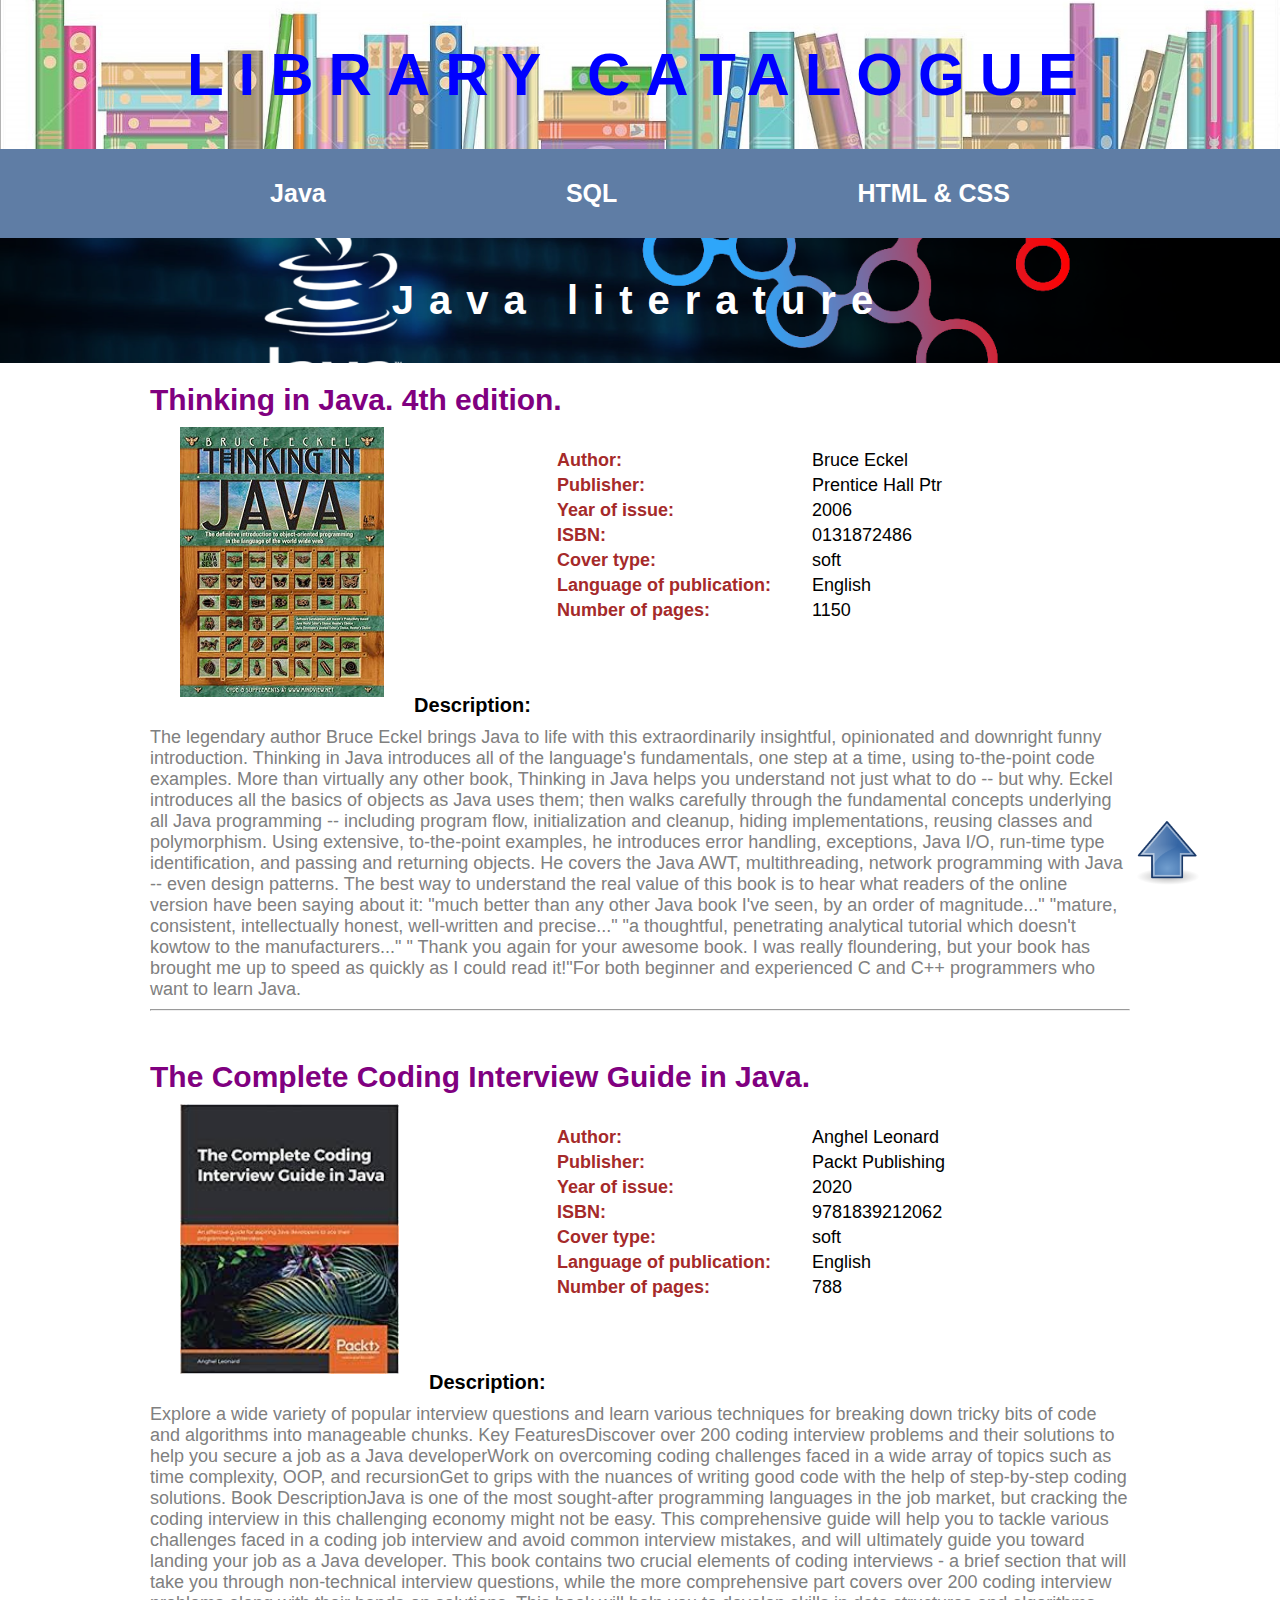
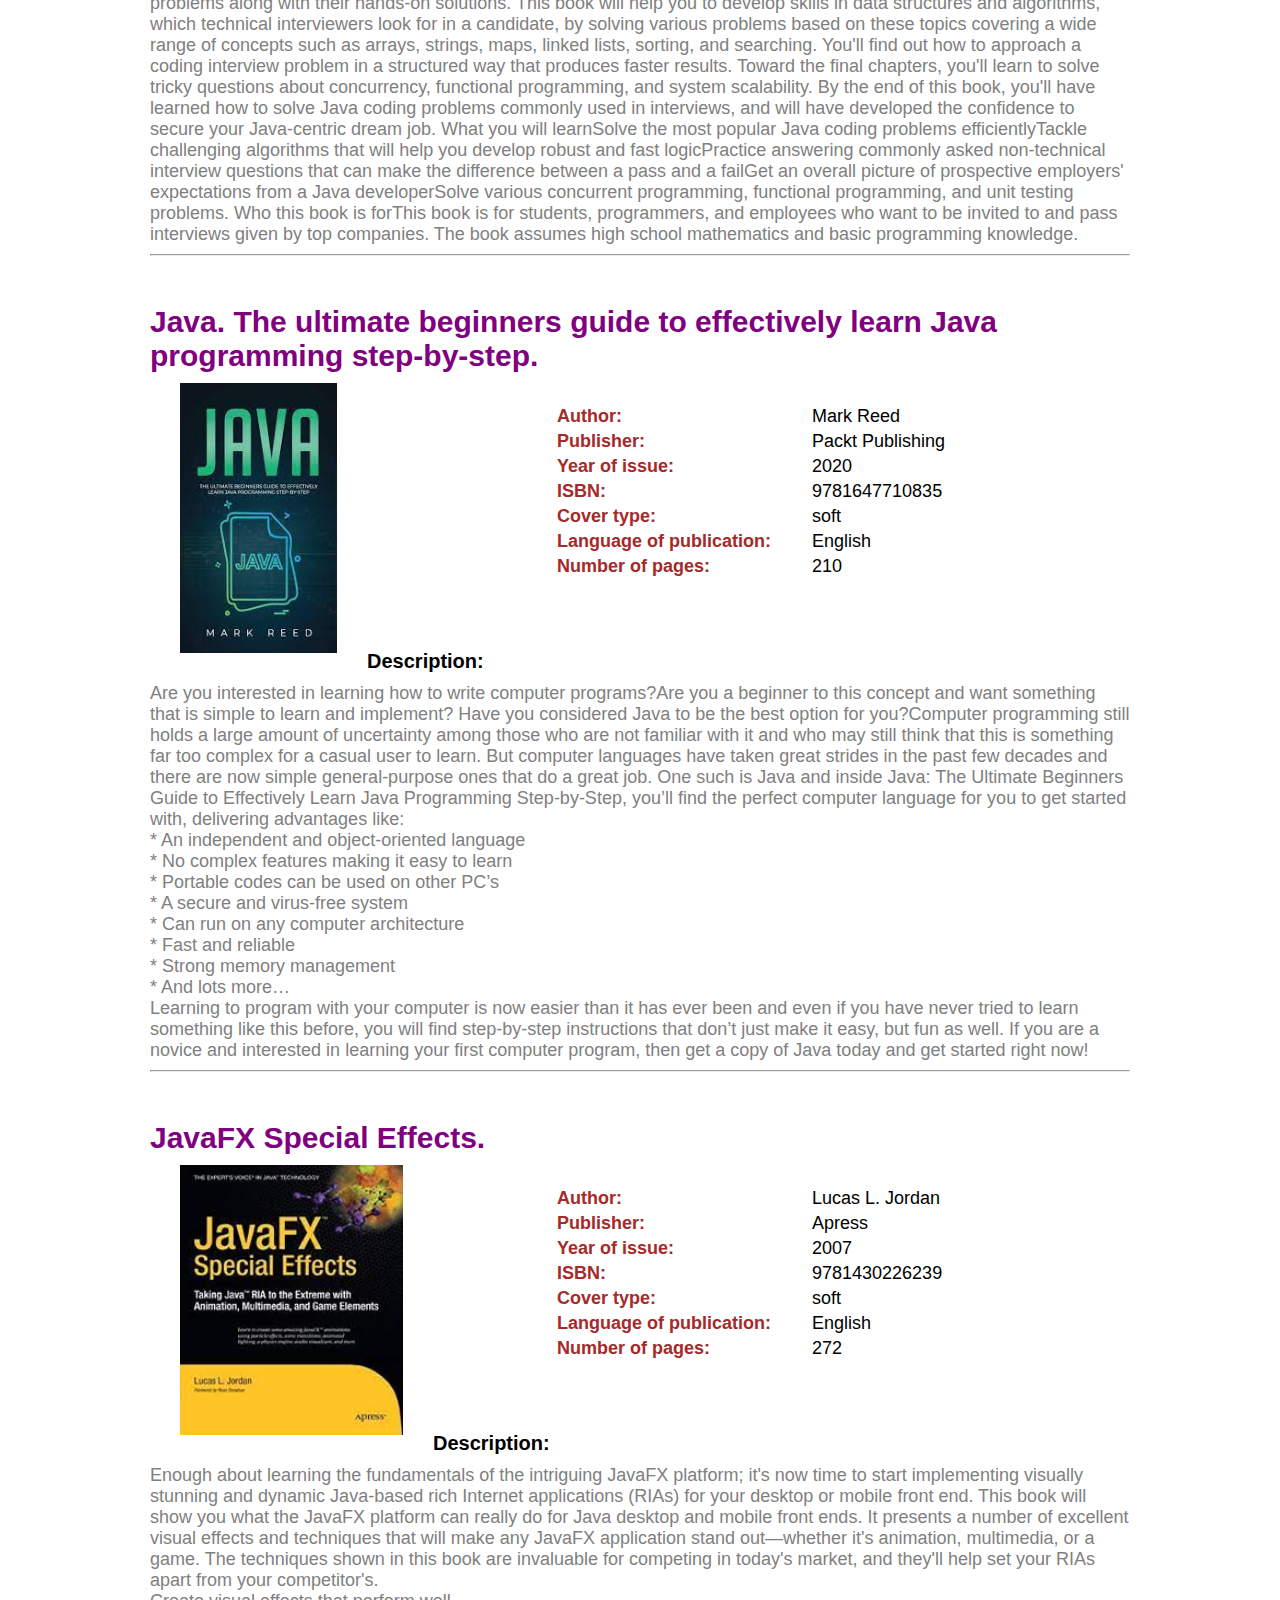
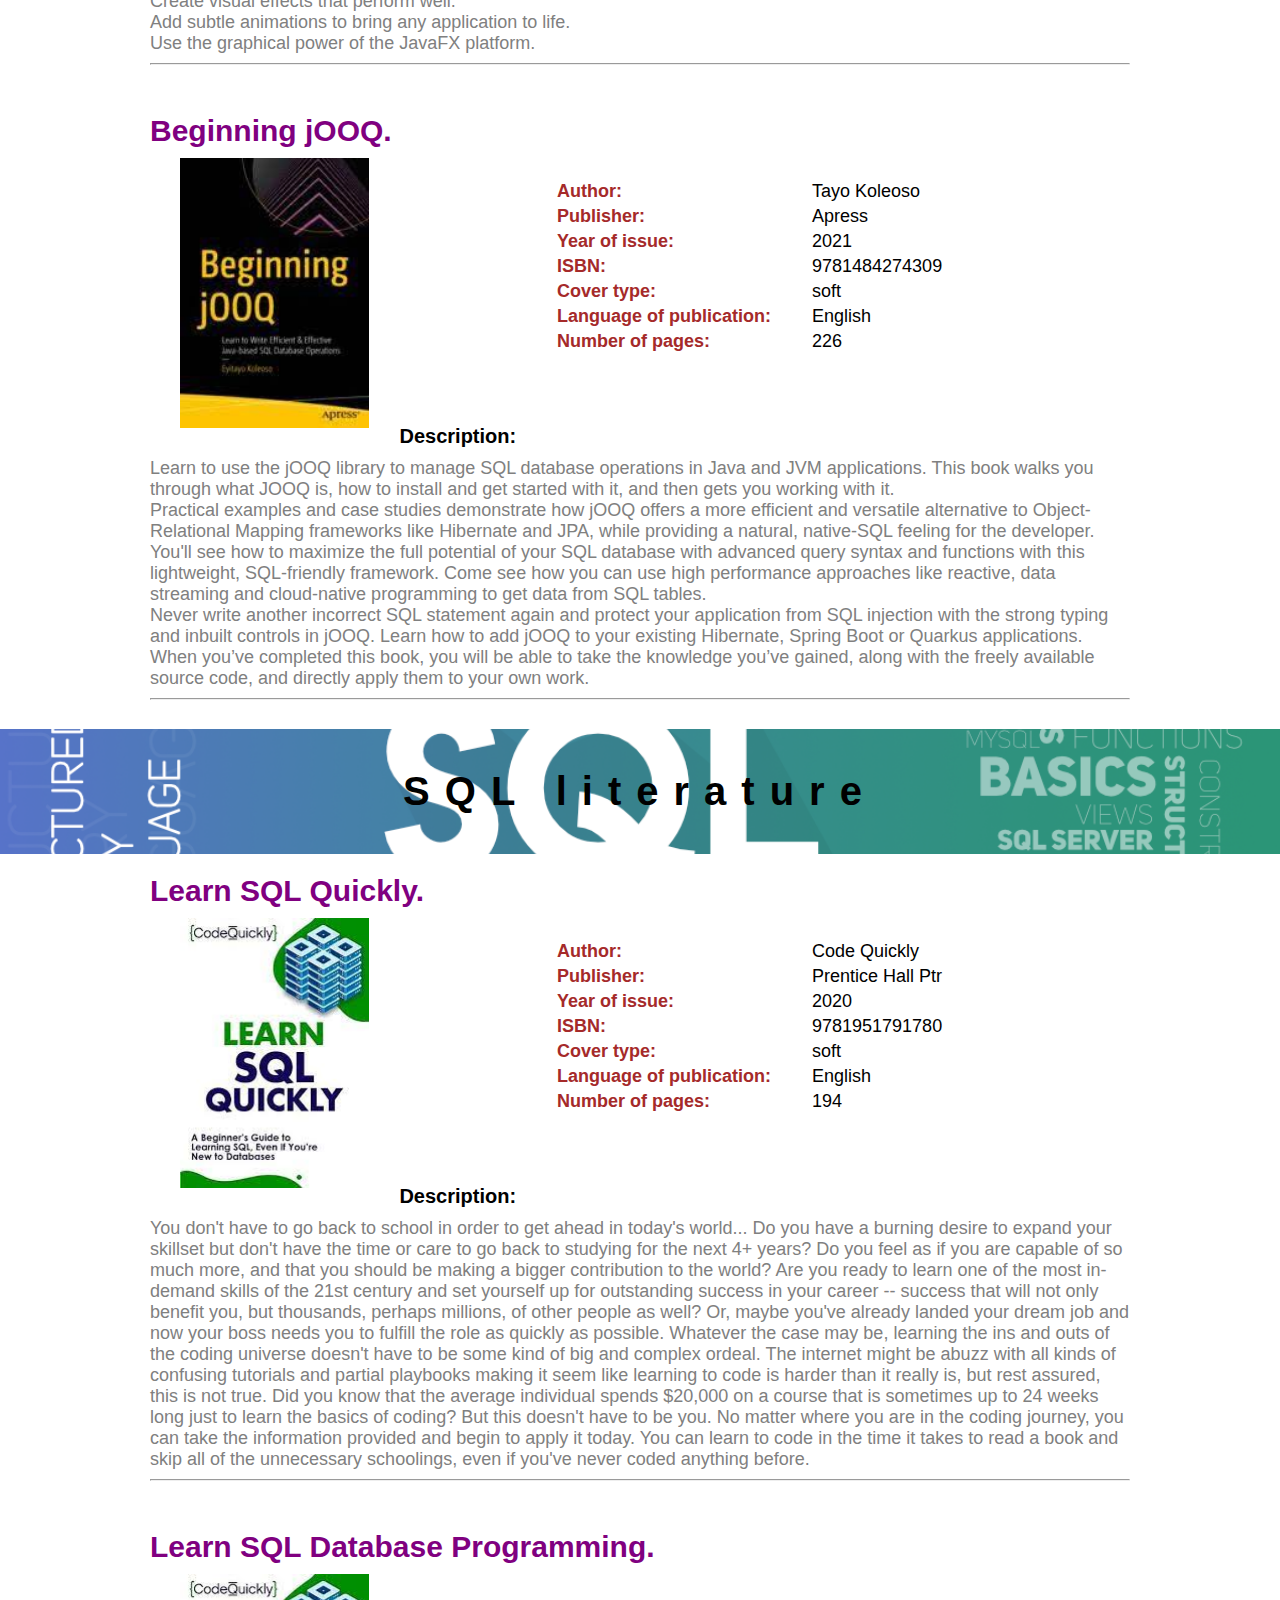
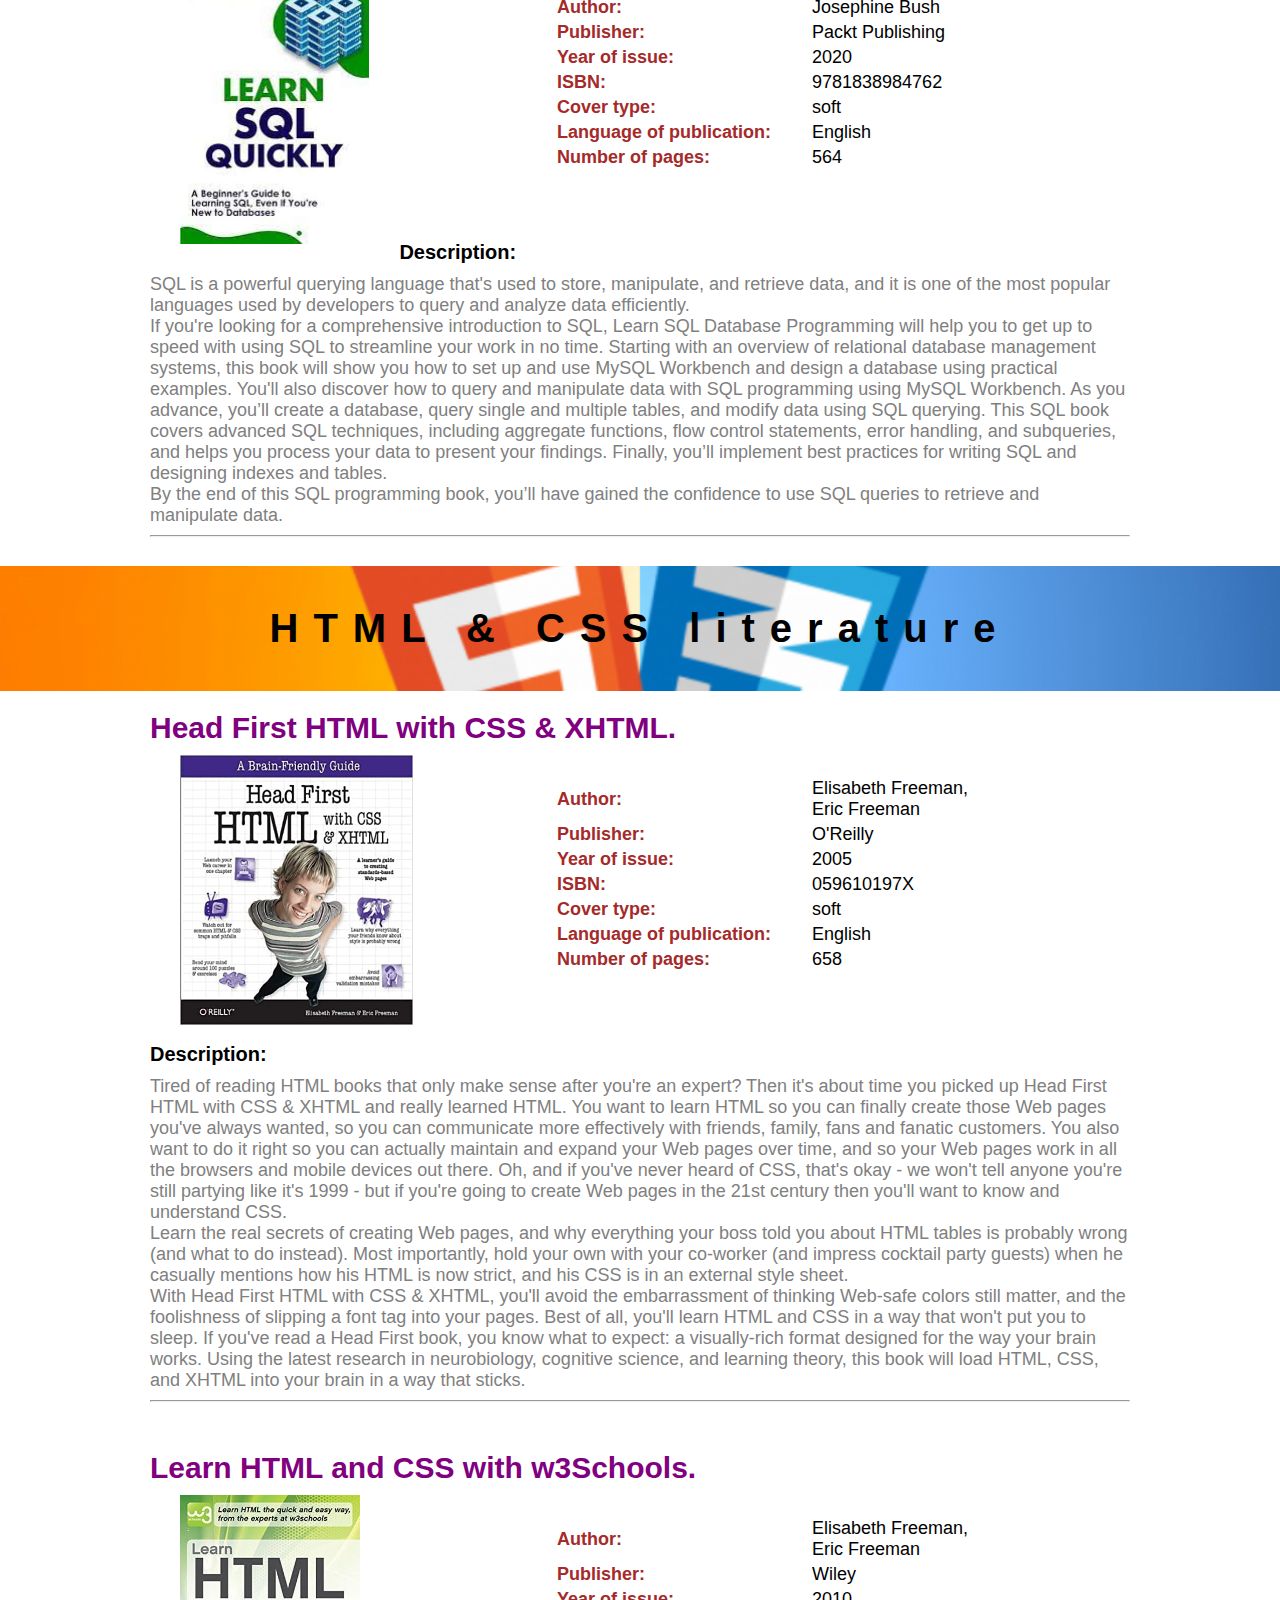
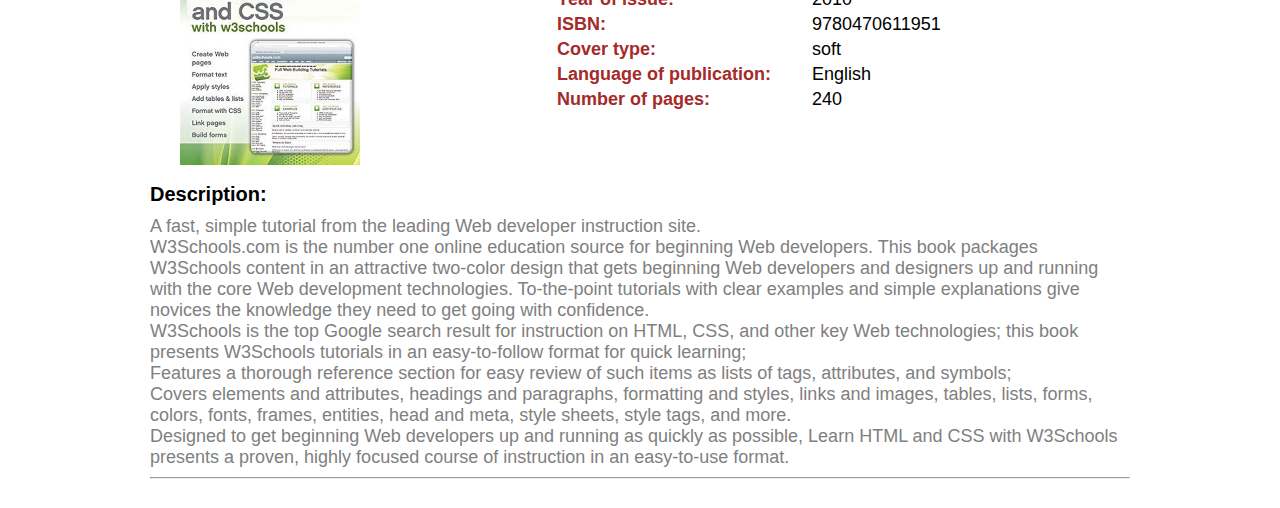
==== WebBasicsHTMLandCSS/Catalogue/index.html @ ce8a3072 "Add files via upload" ====
<!DOCTYPE html>
<html>
<head>
    <meta charset="UTF-8">
    <meta http-equiv="X-UA-Compatible" content="IE=edge">
    <meta name="viewport" content="width=device-width, initial-scale=1.0">
    <title>Library catalogue</title>
    <link rel="icon" href="./icon/icon.png">
    <link rel="stylesheet" href="./css/style.css">
	<link rel="stylesheet" href="./css/table.css">
</head>
<body class="gray-text new-font">
	<div class="banner header" id="navigation">
		<h1 class="header-text">LIBRARY CATALOGUE</h1>	
	</div>
	
	<div class="color-fon">
		<div class="block" >
			<ul class="nav">
				<li><a href="#java">Java</a></li>
				<li><a href="#sql">SQL</a></li>
				<li><a href="#html-css">HTML & CSS</a></li>
			</ul>
		</div>
	</div>
	
	<div class="banner java" id="java">
		<h1 class="banner-text" style="color: white;">Java literature</h1>	
	</div>
	
	<div>
		<div>	
			<div class="block">
				<h2>Thinking in Java. 4th edition.</h2>
				<p>
					<img class="img-position" src="./img/bruce-eckel_thinking-in-java.jpg" alt="Thiking in Java" 
					 align="left" vspace="10" hspace="30">
					<table class="book-type-table">
						<tr>
							<th>Author:</th>
							<td>Bruce Eckel</td>
						</tr>
						<tr>
							<th>Publisher:</th>
							<td>Prentice Hall Ptr</td>
						</tr>
						<tr>
							<th>Year of issue:</th>
							<td>2006</td>
						</tr>
						<tr>
							<th>ISBN:</th>
							<td>0131872486</td>
						</tr>
						<tr>
							<th>Cover type:</th>
							<td>soft</td>
						</tr>
						<tr>
							<th>Language of publication:</th>
							<td>English</td>
						</tr>
						<tr>
							<th>Number of pages:</th>
							<td>1150</td>
						</tr>
					</table>
				</p>
				<h3>Description:</h3>
				<p class="grey-text">
				The legendary author Bruce Eckel brings Java to life with this extraordinarily insightful, 
				opinionated and downright funny introduction. Thinking in Java introduces all of the 
				language's fundamentals, one step at a time, using to-the-point code examples. More than 
				virtually any other book, Thinking in Java helps you understand not just what to do -- but 
				why. Eckel introduces all the basics of objects as Java uses them; then walks carefully 
				through the fundamental concepts underlying all Java programming -- including program flow, 
				initialization and cleanup, hiding implementations, reusing classes and polymorphism. Using 
				extensive, to-the-point examples, he introduces error handling, exceptions, Java I/O, 
				run-time type identification, and passing and returning objects. He covers the Java AWT, 
				multithreading, network programming with Java -- even design patterns. The best way to 
				understand the real value of this book is to hear what readers of the online version have 
				been saying about it: "much better than any other Java book I've seen, by an order of 
				magnitude..." "mature, consistent, intellectually honest, well-written and precise..." "a 
				thoughtful, penetrating analytical tutorial which doesn't kowtow to the manufacturers..." "
				Thank you again for your awesome book. I was really floundering, but your book has brought 
				me up to speed as quickly as I could read it!"For both beginner and experienced C and C++ 
				programmers who want to learn Java.
				</p>
				<hr>
			</div>		
		</div>
		<div>	
			<div class="block">
				<h2>The Complete Coding Interview Guide in Java.</h2>
				<p>
					<img class="img-position" src="./img/anghel-leonard_the-complete-coding-interview-guide-in-java.jpg" 
					alt="The Complete Coding Interview Guide in Java" align="left" vspace="10" hspace="30">
					<table class="book-type-table">
						<tr>
							<th>Author:</th>
							<td>Anghel Leonard</td>
						</tr>
						<tr>
							<th>Publisher:</th>
							<td>Packt Publishing</td>
						</tr>
						<tr>
							<th>Year of issue:</th>
							<td>2020</td>
						</tr>
						<tr>
							<th>ISBN:</th>
							<td>9781839212062</td>
						</tr>
						<tr>
							<th>Cover type:</th>
							<td>soft</td>
						</tr>
						<tr>
							<th>Language of publication:</th>
							<td>English</td>
						</tr>
						<tr>
							<th>Number of pages:</th>
							<td>788</td>
						</tr>
					</table>
				</p>
				<h3>Description:</h3>
				<p class="grey-text">
				Explore a wide variety of popular interview questions and learn various techniques 
				for breaking down tricky bits of code and algorithms into manageable chunks. Key 
				FeaturesDiscover over 200 coding interview problems and their solutions to help 
				you secure a job as a Java developerWork on overcoming coding challenges faced 
				in a wide array of topics such as time complexity, OOP, and recursionGet to grips 
				with the nuances of writing good code with the help of step-by-step coding solutions.
				Book DescriptionJava is one of the most sought-after programming languages in the 
				job market, but cracking the coding interview in this challenging economy might not 
				be easy. This comprehensive guide will help you to tackle various challenges faced 
				in a coding job interview and avoid common interview mistakes, and will ultimately 
				guide you toward landing your job as a Java developer. This book contains two crucial 
				elements of coding interviews - a brief section that will take you through non-technical 
				interview questions, while the more comprehensive part covers over 200 coding interview 
				problems along with their hands-on solutions. This book will help you to develop skills 
				in data structures and algorithms, which technical interviewers look for in a candidate, 
				by solving various problems based on these topics covering a wide range of concepts 
				such as arrays, strings, maps, linked lists, sorting, and searching. You'll find out 
				how to approach a coding interview problem in a structured way that produces faster 
				results. Toward the final chapters, you'll learn to solve tricky questions about 
				concurrency, functional programming, and system scalability. By the end of this book, 
				you'll have learned how to solve Java coding problems commonly used in interviews, 
				and will have developed the confidence to secure your Java-centric dream job.
				What you will learnSolve the most popular Java coding problems efficientlyTackle challenging 
				algorithms that will help you develop robust and fast logicPractice answering commonly asked 
				non-technical interview questions that can make the difference between a pass and a failGet an 
				overall picture of prospective employers' expectations from a Java developerSolve various concurrent 
				programming, functional programming, and unit testing problems. Who this book is for﻿This book
				is for students, programmers, and employees who want to be invited to and pass interviews given 
				by top companies. The book assumes high school mathematics and basic programming knowledge.
				</p>
				<hr>
			</div>		
		</div>
		<div>	
			<div class="block">
				<h2>Java. The ultimate beginners guide to effectively learn Java programming step-by-step.</h2>
				<p>
					<img class="img-position" src="./img/mark-reed_Java.jpg"
					alt="Java. Mark Reed" align="left" vspace="10" hspace="30">
					<table class="book-type-table">
						<tr>
							<th>Author:</th>
							<td>Mark Reed</td>
						</tr>
						<tr>
							<th>Publisher:</th>
							<td>Packt Publishing</td>
						</tr>
						<tr>
							<th>Year of issue:</th>
							<td>2020</td>
						</tr>
						<tr>
							<th>ISBN:</th>
							<td>9781647710835</td>
						</tr>
						<tr>
							<th>Cover type:</th>
							<td>soft</td>
						</tr>
						<tr>
							<th>Language of publication:</th>
							<td>English</td>
						</tr>
						<tr>
							<th>Number of pages:</th>
							<td>210</td>
						</tr>
					</table>
				</p>
				<h3>Description:</h3>
				<p class="grey-text">
				Are you interested in learning how to write computer programs?Are you a beginner 
				to this concept and want something that is simple to learn and implement? Have 
				you considered Java to be the best option for you?Computer programming still 
				holds a large amount of uncertainty among those who are not familiar with it 
				and who may still think that this is something far too complex for a casual 
				user to learn. But computer languages have taken great strides in the past few 
				decades and there are now simple general-purpose ones that do a great job. One 
				such is Java and inside Java: The Ultimate Beginners Guide to Effectively Learn 
				Java Programming Step-by-Step, you’ll find the perfect computer language for 
				you to get started with, delivering advantages like:<br>
				* An independent and object-oriented language<br>
				* No complex features making it easy to learn<br>
				* Portable codes can be used on other PC’s<br>
				* A secure and virus-free system<br>
				* Can run on any computer architecture<br>
				* Fast and reliable<br>
				* Strong memory management<br>
				* And lots more…<br>
				Learning to program with your computer is now easier than it has ever been 
				and even if you have never tried to learn something like this before, you 
				will find step-by-step instructions that don’t just make it easy, but fun as well.
				If you are a novice and interested in learning your first computer program, 
				then get a copy of Java today and get started right now!
				</p>
				<hr>
			</div>		
		</div>
		<div>	
			<div class="block">
				<h2>JavaFX Special Effects.</h2>
				<p>
					<img class="img-position" src="./img/lucas-jordan_javaFX-special-effects.jpg"
					alt="JavaFX Special Effects." align="left" vspace="10" hspace="30">
					<table class="book-type-table">
						<tr>
							<th>Author:</th>
							<td>Lucas L. Jordan</td>
						</tr>
						<tr>
							<th>Publisher:</th>
							<td>Apress</td>
						</tr>
						<tr>
							<th>Year of issue:</th>
							<td>2007</td>
						</tr>
						<tr>
							<th>ISBN:</th>
							<td>9781430226239</td>
						</tr>
						<tr>
							<th>Cover type:</th>
							<td>soft</td>
						</tr>
						<tr>
							<th>Language of publication:</th>
							<td>English</td>
						</tr>
						<tr>
							<th>Number of pages:</th>
							<td>272</td>
						</tr>
					</table>
				</p>
				<h3>Description:</h3>
				<p class="grey-text">
				Enough about learning the fundamentals of the intriguing JavaFX platform; it's now 
				time to start implementing visually stunning and dynamic Java-based rich Internet 
				applications (RIAs) for your desktop or mobile front end. This book will show you 
				what the JavaFX platform can really do for Java desktop and mobile front ends. It 
				presents a number of excellent visual effects and techniques that will make any 
				JavaFX application stand out—whether it's animation, multimedia, or a game. The 
				techniques shown in this book are invaluable for competing in today's market, and 
				they'll help set your RIAs apart from your competitor's.<br>
				Create visual effects that perform well.<br>
				Add subtle animations to bring any application to life.<br>
				Use the graphical power of the JavaFX platform.
				</p>
				<hr>
			</div>		
		</div>
		<div>	
			<div class="block">
				<h2>Beginning jOOQ.</h2>
				<p>
					<img class="img-position" src="./img/tayo-koleoso_beginning-jOOQ.jpg"
					alt="Beginning jOOQ." align="left" vspace="10" hspace="30">
					<table class="book-type-table">
						<tr>
							<th>Author:</th>
							<td>Tayo Koleoso</td>
						</tr>
						<tr>
							<th>Publisher:</th>
							<td>Apress</td>
						</tr>
						<tr>
							<th>Year of issue:</th>
							<td>2021</td>
						</tr>
						<tr>
							<th>ISBN:</th>
							<td>9781484274309</td>
						</tr>
						<tr>
							<th>Cover type:</th>
							<td>soft</td>
						</tr>
						<tr>
							<th>Language of publication:</th>
							<td>English</td>
						</tr>
						<tr>
							<th>Number of pages:</th>
							<td>226</td>
						</tr>
					</table>
				</p>
				<h3>Description:</h3>
				<p class="grey-text">
				Learn to use the jOOQ library to manage SQL database operations in Java and JVM applications. 
				This book walks you through what JOOQ is, how to install and get started with it, and then 
				gets you working with it.<br>
				Practical examples and case studies demonstrate how jOOQ offers a more efficient and versatile 
				alternative to Object-Relational Mapping frameworks like Hibernate and JPA, while providing a
				natural, native-SQL feeling for the developer. You'll see how to maximize the full potential 
				of your SQL database with advanced query syntax and functions with this lightweight, 
				SQL-friendly framework. Come see how you can use high performance approaches like reactive, 
				data streaming and cloud-native programming to get data from SQL tables.<br>
				Never write another incorrect SQL statement again and protect your application from SQL 
				injection with the strong typing and inbuilt controls in jOOQ. Learn how to add jOOQ to your 
				existing Hibernate, Spring Boot or Quarkus applications.<br>
				When you’ve completed this book, you will be able to take the knowledge you’ve gained, along 
				with the freely available source code, and directly apply them to your own work.
				</p>
				<hr>
			</div>		
		</div>
	</div>
	
	<div class="banner sql" id="sql">
		<h1 class="banner-text" style="color: black;">SQL literature</h1>	
	</div>

	<div>
		<div>	
			<div class="block">
				<h2>Learn SQL Quickly.</h2>
					<p>
					<img class="img-position" src="./img/learn-sql-quickly.jpg" alt="Learn SQL Quickly" 
					 align="left" vspace="10" hspace="30">
					<table class="book-type-table">
						<tr>
							<th>Author:</th>
							<td>Code Quickly</td>
						</tr>
						<tr>
							<th>Publisher:</th>
							<td>Prentice Hall Ptr</td>
						</tr>
						<tr>
							<th>Year of issue:</th>
							<td>2020</td>
						</tr>
						<tr>
							<th>ISBN:</th>
							<td>9781951791780</td>
						</tr>
						<tr>
							<th>Cover type:</th>
							<td>soft</td>
						</tr>
						<tr>
							<th>Language of publication:</th>
							<td>English</td>
						</tr>
						<tr>
							<th>Number of pages:</th>
							<td>194</td>
						</tr>
					</table>
					</p>
				<h3>Description:</h3>
				<p class="grey-text">
				You don't have to go back to school in order to get ahead in today's world... 
				Do you have a burning desire to expand your skillset but don't have the time 
				or care to go back to studying for the next 4+ years? Do you feel as if you 
				are capable of so much more, and that you should be making a bigger contribution 
				to the world? Are you ready to learn one of the most in-demand skills of the 21st 
				century and set yourself up for outstanding success in your career -- success 
				that will not only benefit you, but thousands, perhaps millions, of other people 
				as well? Or, maybe you've already landed your dream job and now your boss needs 
				you to fulfill the role as quickly as possible. Whatever the case may be, learning 
				the ins and outs of the coding universe doesn't have to be some kind of big and 
				complex ordeal. The internet might be abuzz with all kinds of confusing tutorials 
				and partial playbooks making it seem like learning to code is harder than it really 
				is, but rest assured, this is not true. Did you know that the average individual 
				spends $20,000 on a course that is sometimes up to 24 weeks long just to learn the 
				basics of coding? But this doesn't have to be you. No matter where you are in the 
				coding journey, you can take the information provided and begin to apply it today. 
				You can learn to code in the time it takes to read a book and skip all of the 
				unnecessary schoolings, even if you've never coded anything before.
				</p>
				<hr>
			</div>		
		</div>
		
		<div>	
			<div class="block">
				<h2>Learn SQL Database Programming.</h2>
					<p>
					<img class="img-position" src="./img/learn-sql-quickly.jpg" alt="Learn SQL Quickly" 
					 align="left" vspace="10" hspace="30">
					<table class="book-type-table">
						<tr>
							<th>Author:</th>
							<td>Josephine Bush</td>
						</tr>
						<tr>
							<th>Publisher:</th>
							<td>Packt Publishing</td>
						</tr>
						<tr>
							<th>Year of issue:</th>
							<td>2020</td>
						</tr>
						<tr>
							<th>ISBN:</th>
							<td>9781838984762</td>
						</tr>
						<tr>
							<th>Cover type:</th>
							<td>soft</td>
						</tr>
						<tr>
							<th>Language of publication:</th>
							<td>English</td>
						</tr>
						<tr>
							<th>Number of pages:</th>
							<td>564</td>
						</tr>
					</table>
					</p>
				<h3>Description:</h3>
				<p class="grey-text">
				SQL is a powerful querying language that's used to store, manipulate, 
				and retrieve data, and it is one of the most popular languages used 
				by developers to query and analyze data efficiently.<br>
				If you're looking for a comprehensive introduction to SQL, Learn SQL 
				Database Programming will help you to get up to speed with using SQL 
				to streamline your work in no time. Starting with an overview of 
				relational database management systems, this book will show you how 
				to set up and use MySQL Workbench and design a database using practical 
				examples. You'll also discover how to query and manipulate data with SQL 
				programming using MySQL Workbench. As you advance, you’ll create a database, 
				query single and multiple tables, and modify data using SQL querying. 
				This SQL book covers advanced SQL techniques, including aggregate functions, 
				flow control statements, error handling, and subqueries, and helps you 
				process your data to present your findings. Finally, you’ll implement best 
				practices for writing SQL and designing indexes and tables.<br>
				By the end of this SQL programming book, you’ll have gained the confidence 
				to use SQL queries to retrieve and manipulate data.
				</p>
				<hr>
			</div>		
		</div>
	</div>	
	
	<div class="banner html-css" id="html-css">
		<h1 class="banner-text" style="color: black;">HTML & CSS literature</h1>	
	</div>
	
	<div>
		<div>	
			<div class="block">
				<h2>Head First HTML with CSS & XHTML.</h2>
					<p>
					<img class="img-position" src="./img/head-first-html-with-css.jpg" alt="Head First HTML with CSS & XHTML" 
					 align="left" vspace="10" hspace="30">
					<table class="book-type-table">
						<tr>
							<th>Author:</th>
							<td>Elisabeth Freeman,<br> Eric Freeman</td>
						</tr>
						<tr>
							<th>Publisher:</th>
							<td>O'Reilly</td>
						</tr>
						<tr>
							<th>Year of issue:</th>
							<td>2005</td>
						</tr>
						<tr>
							<th>ISBN:</th>
							<td>059610197X</td>
						</tr>
						<tr>
							<th>Cover type:</th>
							<td>soft</td>
						</tr>
						<tr>
							<th>Language of publication:</th>
							<td>English</td>
						</tr>
						<tr>
							<th>Number of pages:</th>
							<td>658</td>
						</tr>
					</table>
					</p>
				<h3>Description:</h3>
				<p class="grey-text">
				Tired of reading HTML books that only make sense after you're an expert? 
				Then it's about time you picked up Head First HTML with CSS & XHTML and 
				really learned HTML. You want to learn HTML so you can finally create 
				those Web pages you've always wanted, so you can communicate more effectively 
				with friends, family, fans and fanatic customers. You also want to do it 
				right so you can actually maintain and expand your Web pages over time, and 
				so your Web pages work in all the browsers and mobile devices out there. Oh, 
				and if you've never heard of CSS, that's okay - we won't tell anyone you're 
				still partying like it's 1999 - but if you're going to create Web pages in 
				the 21st century then you'll want to know and understand CSS.<br>
				Learn the real secrets of creating Web pages, and why everything your boss 
				told you about HTML tables is probably wrong (and what to do instead). Most 
				importantly, hold your own with your co-worker (and impress cocktail party 
				guests) when he casually mentions how his HTML is now strict, and his CSS 
				is in an external style sheet.<br>
				With Head First HTML with CSS & XHTML, you'll avoid the embarrassment of 
				thinking Web-safe colors still matter, and the foolishness of slipping a 
				font tag into your pages. Best of all, you'll learn HTML and CSS in a way 
				that won't put you to sleep. If you've read a Head First book, you know 
				what to expect: a visually-rich format designed for the way your brain 
				works. Using the latest research in neurobiology, cognitive science, and 
				learning theory, this book will load HTML, CSS, and XHTML into your brain 
				in a way that sticks.
				</p>
				<hr>
			</div>		
		</div>
		
		<div>	
			<div class="block">
				<h2>Learn HTML and CSS with w3Schools.</h2>
					<p>
					<img class="img-position" src="./img/learn-html-and-css.jpg" alt="Learn HTML and CSS with w3Schools" 
					 align="left" vspace="10" hspace="30">
					<table class="book-type-table">
						<tr>
							<th>Author:</th>
							<td>Elisabeth Freeman,<br> Eric Freeman</td>
						</tr>
						<tr>
							<th>Publisher:</th>
							<td>Wiley</td>
						</tr>
						<tr>
							<th>Year of issue:</th>
							<td>2010</td>
						</tr>
						<tr>
							<th>ISBN:</th>
							<td>9780470611951</td>
						</tr>
						<tr>
							<th>Cover type:</th>
							<td>soft</td>
						</tr>
						<tr>
							<th>Language of publication:</th>
							<td>English</td>
						</tr>
						<tr>
							<th>Number of pages:</th>
							<td>240</td>
						</tr>
					</table>
					</p>
				<h3>Description:</h3>
				<p class="grey-text">
				A fast, simple tutorial from the leading Web developer instruction site.<br>
				W3Schools.com is the number one online education source for beginning 
				Web developers. This book packages W3Schools content in an attractive 
				two-color design that gets beginning Web developers and designers up 
				and running with the core Web development technologies. To-the-point 
				tutorials with clear examples and simple explanations give novices the 
				knowledge they need to get going with confidence.<br>
				W3Schools is the top Google search result for instruction on HTML, CSS, 
				and other key Web technologies; this book presents W3Schools tutorials 
				in an easy-to-follow format for quick learning;<br>
				Features a thorough reference section for easy review of such items as 
				lists of tags, attributes, and symbols;<br>
				Covers elements and attributes, headings and paragraphs, formatting and 
				styles, links and images, tables, lists, forms, colors, fonts, frames, 
				entities, head and meta, style sheets, style tags, and more.<br>
				Designed to get beginning Web developers up and running as quickly as 
				possible, Learn HTML and CSS with W3Schools presents a proven, highly 
				focused course of instruction in an easy-to-use format.
				</p>
				<hr>
			</div>		
		</div>
	</div>		
	    
	<a id="gotop" href="#navigation"><img src="./icon/arrow-up.png" alt="up" style="width: 64px;"></a>
</body>
</html>
---- WebBasicsHTMLandCSS/Catalogue/css/style.css ----
html, body, p {
    margin: 0;
    padding: 0;
}

html {
    scroll-behavior: smooth;
}

h1 {
    color: red;
	font-size: 60px;
    margin-top: 0px;
    margin-bottom: 0px;
}

h2 {
    color: purple;
    font-size: 30px;
	margin-top: 0px;
    margin-bottom: 0px;
}

h3 {
	margin-top: 70px;
	margin-bottom: 10px;
	font-size: 20px;
}

.new-font {
    font-family: 'Segoe UI', Tahoma, Geneva, Verdana, sans-serif;
    font-size: 18px;
}

.bold-text {
    font-weight: bold;
}

.grey-text {
	color: grey;
}

.banner-text{
	text-align: center;
	letter-spacing: 15px;
	font-size: 40px;
}

.header-text {
    color: blue;
	text-align: center;
	letter-spacing: 15px;
}

.banner {
	background-position: center;
    background-size: cover;
	padding-top: 40px;
    padding-bottom: 40px;
}

.banner.header {
    background-image: url("../img/library-banner.jpg");
}

.banner.java {
    background-image: url("../img/java-banner.png");
}

.banner.sql {
    background-image: url("../img/sql-banner.png");
}

.banner.html-css {
    background-image: url("../img/html-css-banner.png");
}

.color-fon {
    background: rgb(95, 125, 165);
}

.fon {
	background: url (../icon/icon.png);
}

.nav {
    list-style: none;
    padding: 0;
    margin: 0;
    display: flex;
    justify-content: space-around;
    align-items: center;
    font-size: 25px;
	font-weight: bold;
}

.nav li {
    display: inline-block;
    margin: 5px;
    padding: 5px;
    cursor: pointer;
}

.nav li a {
    text-decoration: none;
    color: white;
}

.block {
    width: 980px;
    margin: auto;
    padding-top: 20px;
    padding-bottom: 20px;
}

.img-position {
    display: flex;

	height: 270px;
}

#gotop {
   text-decoration: none;
   display: inline-block;
   border-radius: 10px;
   font-size: 18px;
   font-weight: bold;
   text-align: center;
   position: fixed;
   bottom: 10px;
   right: 80px;
}
---- WebBasicsHTMLandCSS/Catalogue/css/table.css ----
td {
    padding-left: 10px;
}

th {
    padding-left: 5px;
    width: 50%;
    height: 20px;
    font-weight: bold;
	color: brown;
    text-align: left;
}

.book-type-table {
	width: 50%;
    table-layout: fixed;
	margin-left: 400px;
	margin-top: 30px;
}
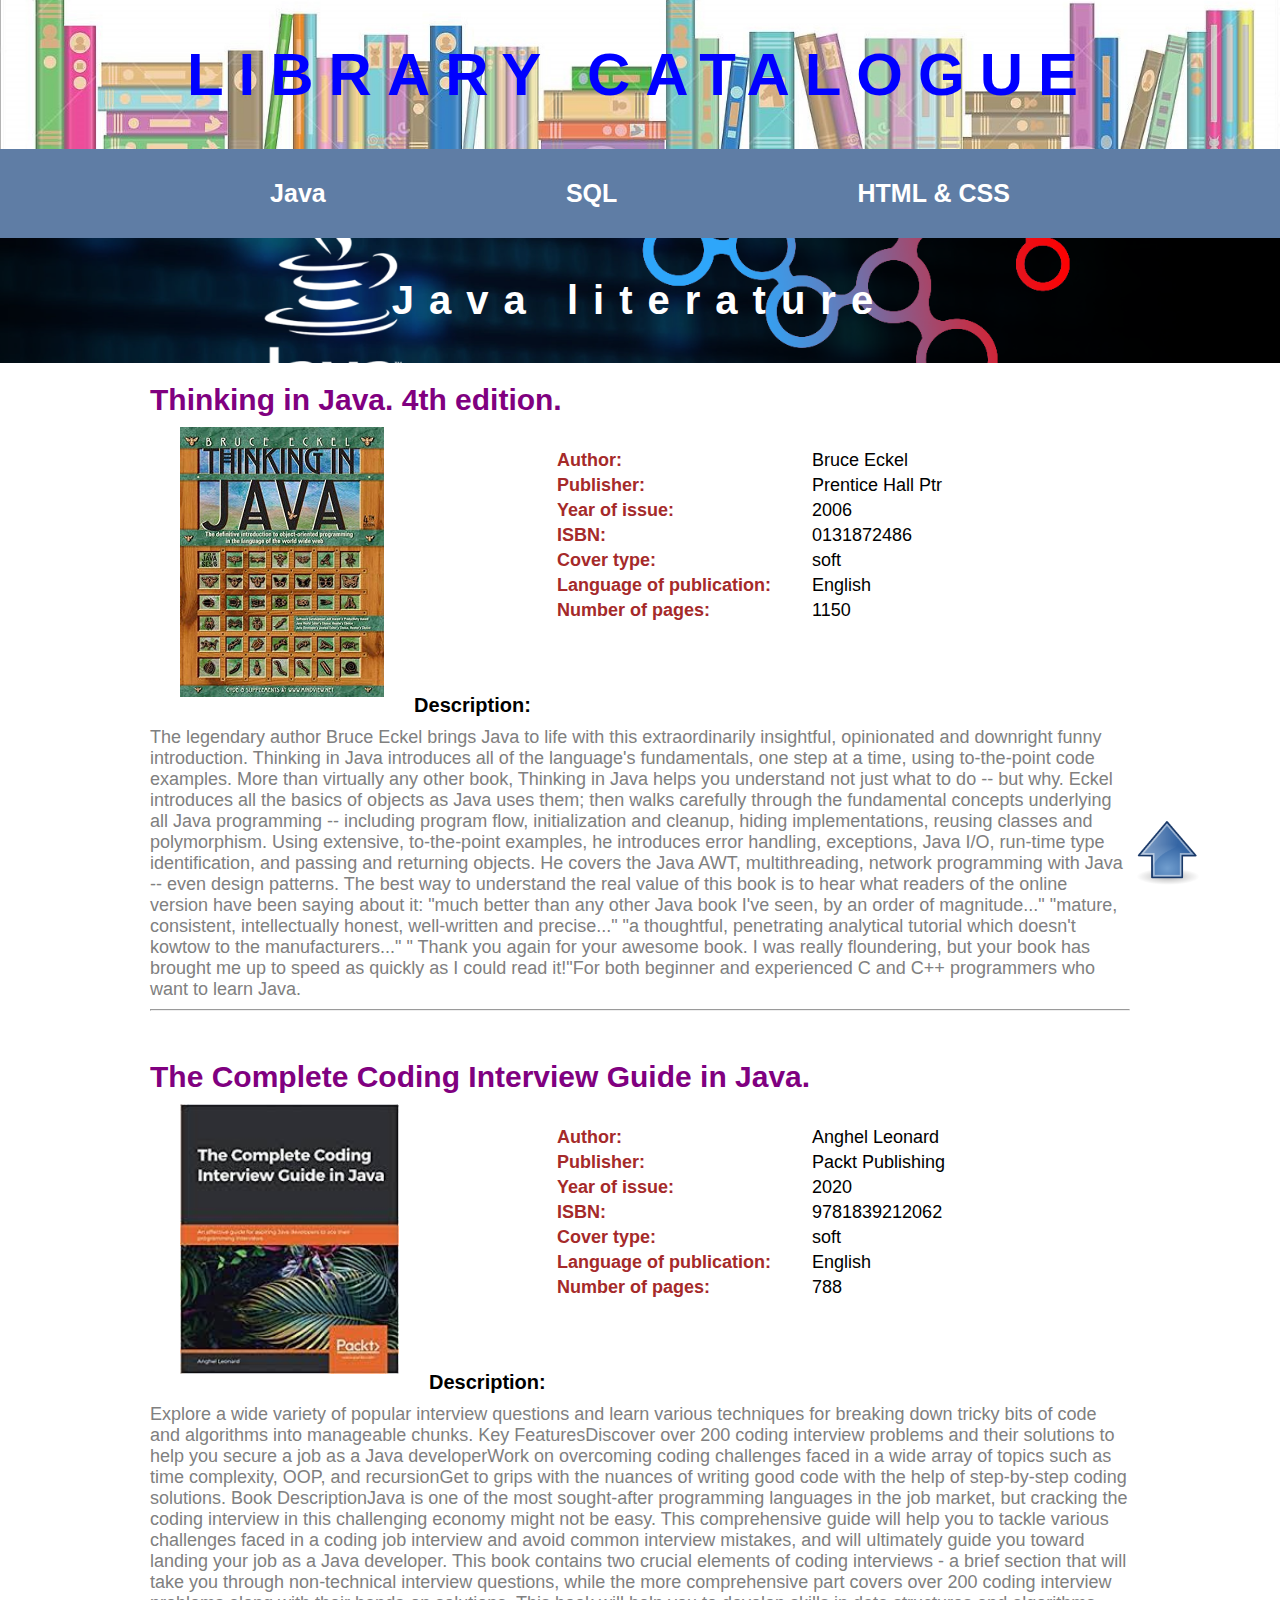
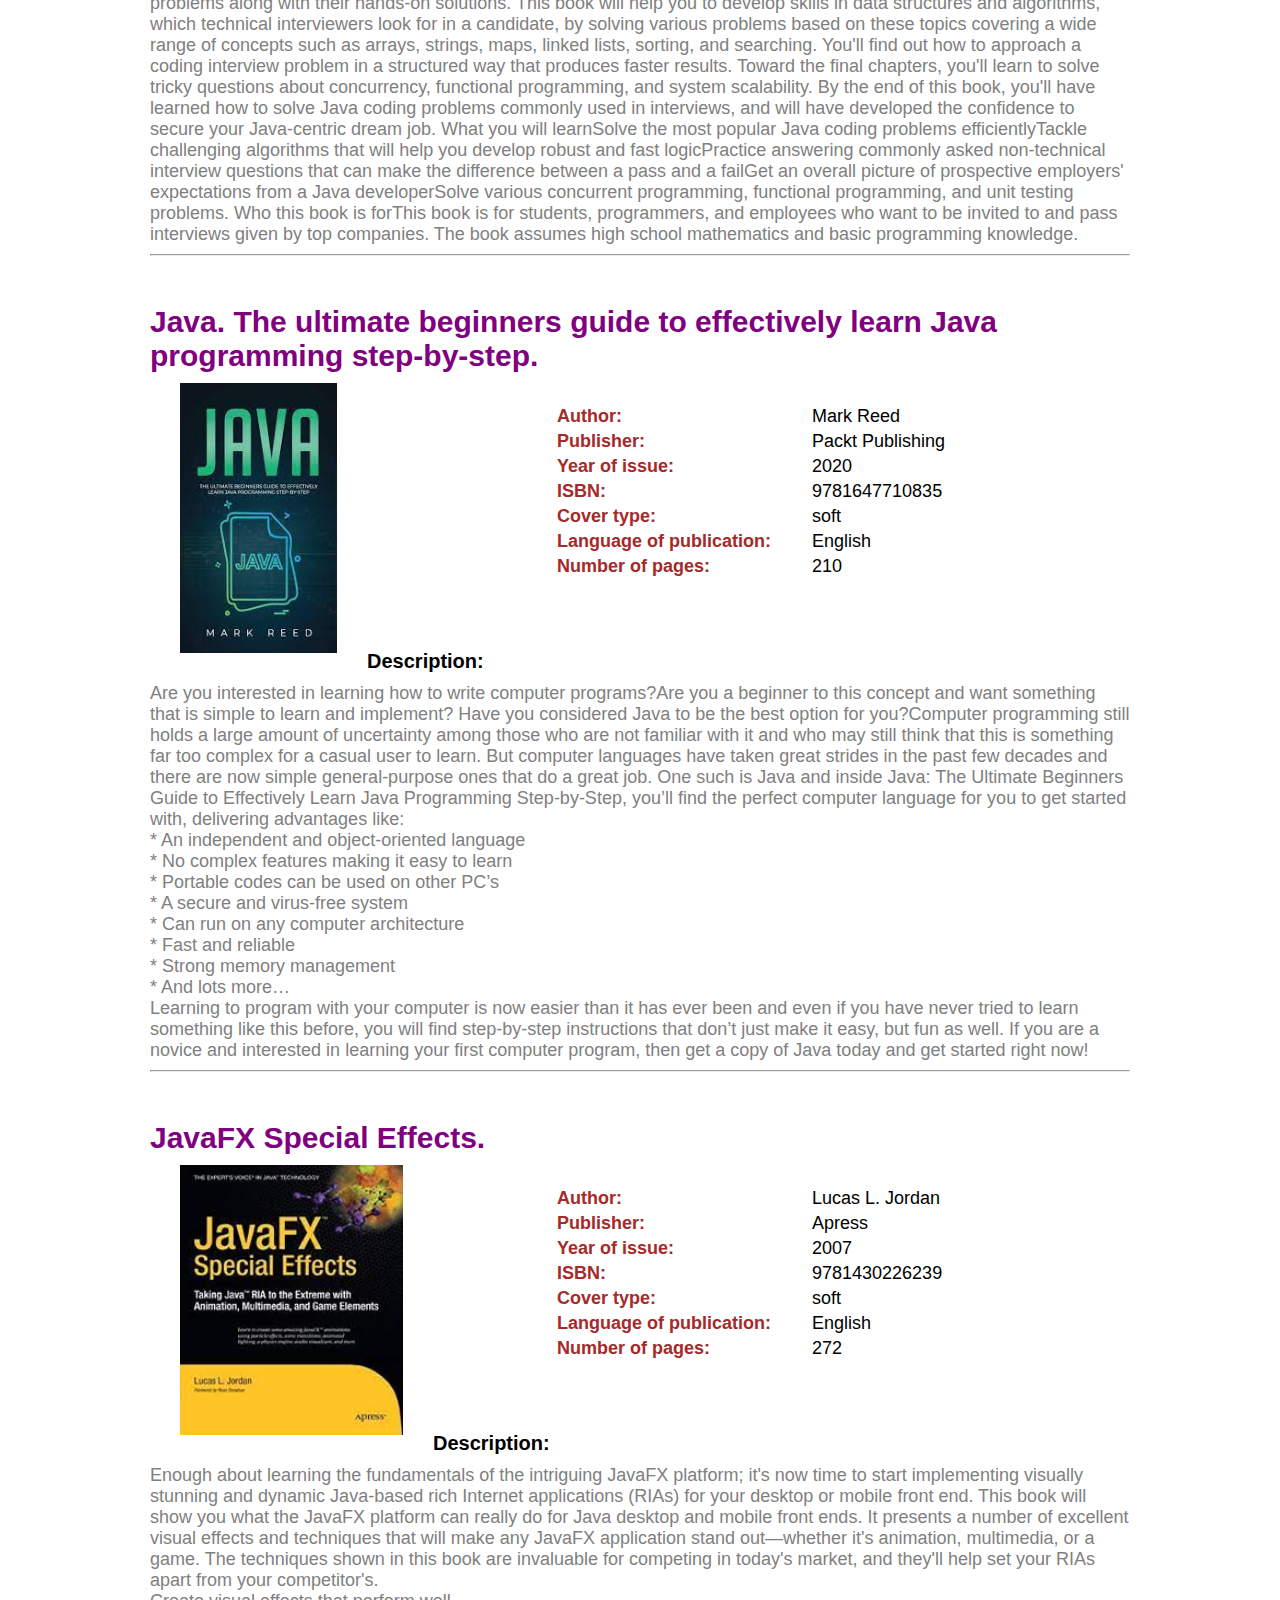
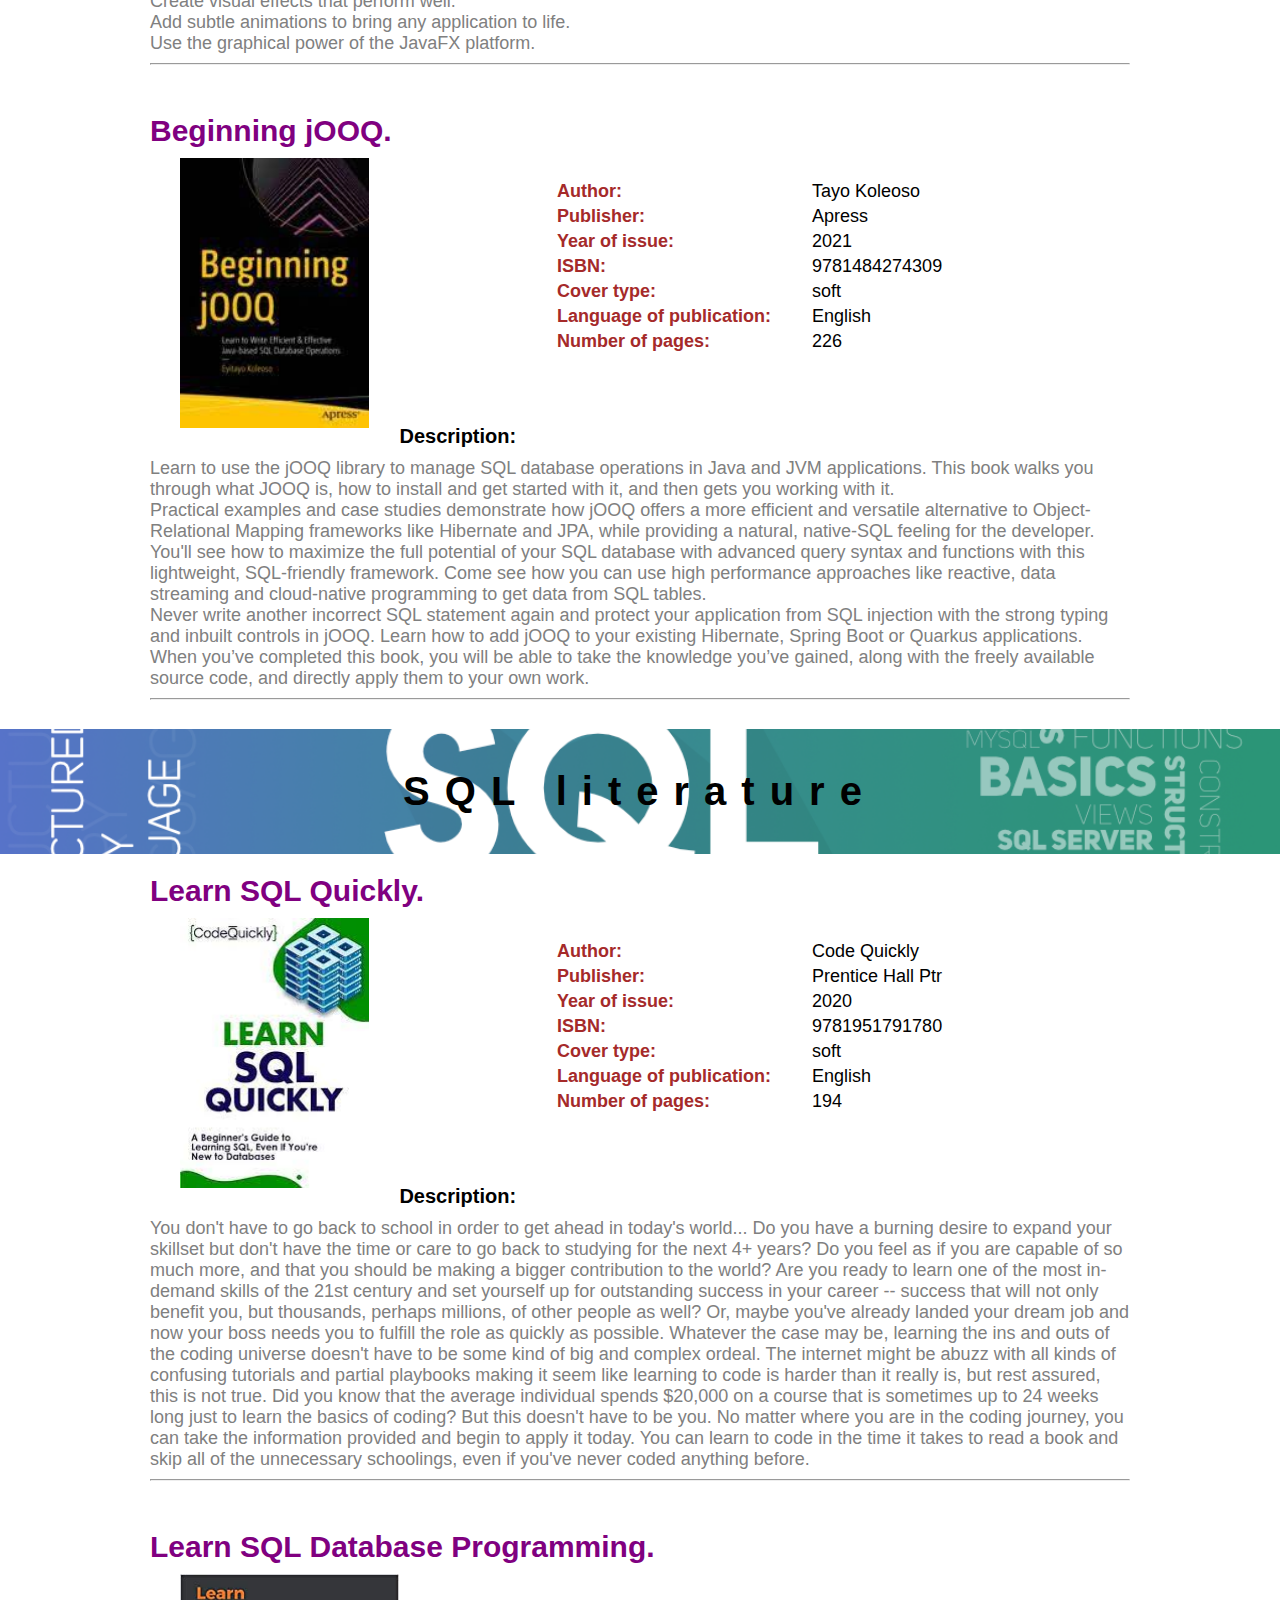
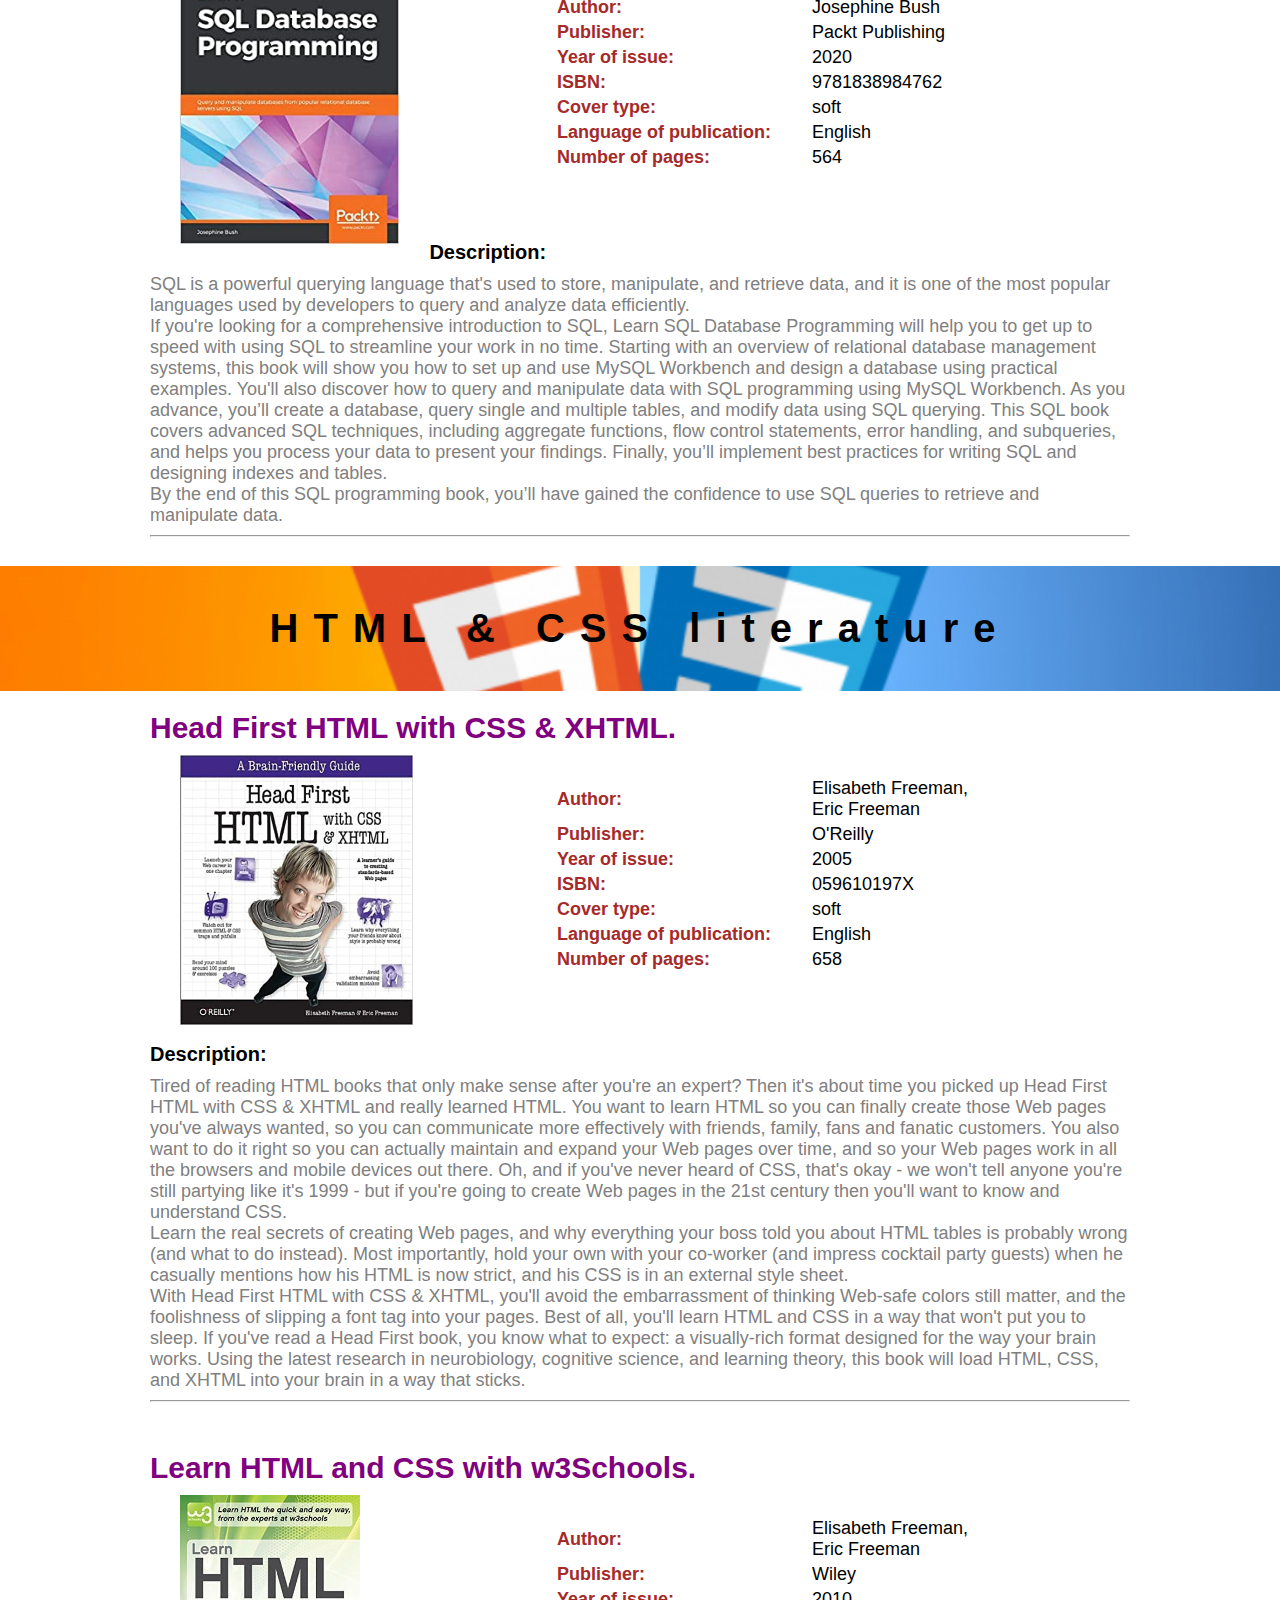
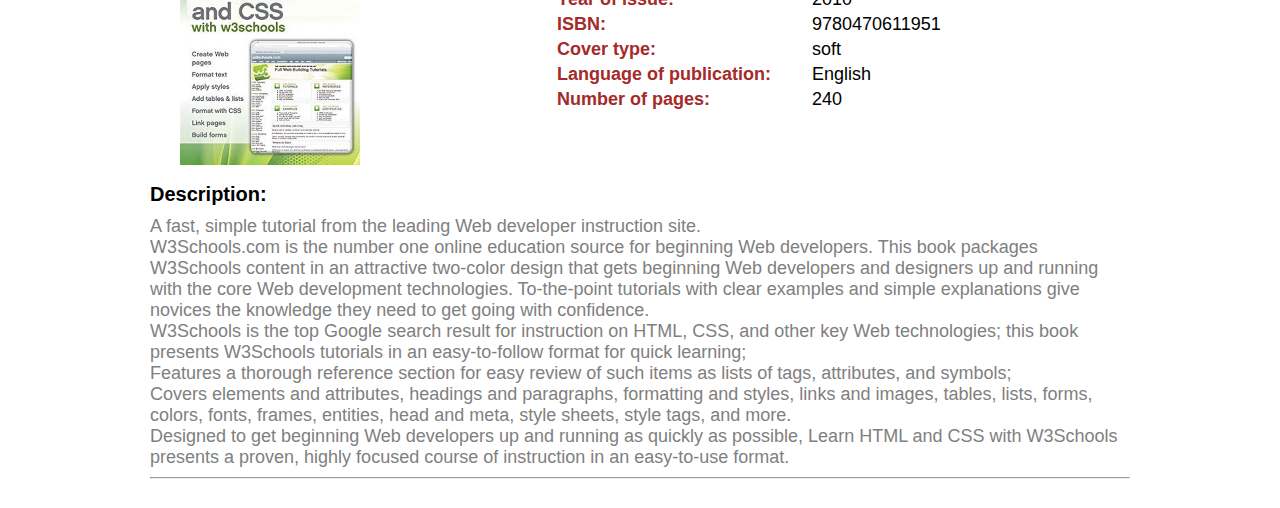
==== commit 6a10e2a0: "Update index.html" ====
--- a/WebBasicsHTMLandCSS/Catalogue/index.html
+++ b/WebBasicsHTMLandCSS/Catalogue/index.html
@@ -7,603 +7,604 @@
     <title>Library catalogue</title>
     <link rel="icon" href="./icon/icon.png">
     <link rel="stylesheet" href="./css/style.css">
-	<link rel="stylesheet" href="./css/table.css">
+    <link rel="stylesheet" href="./css/table.css">
 </head>
 <body class="gray-text new-font">
-	<div class="banner header" id="navigation">
-		<h1 class="header-text">LIBRARY CATALOGUE</h1>	
-	</div>
-	
-	<div class="color-fon">
-		<div class="block" >
-			<ul class="nav">
-				<li><a href="#java">Java</a></li>
-				<li><a href="#sql">SQL</a></li>
-				<li><a href="#html-css">HTML & CSS</a></li>
-			</ul>
-		</div>
-	</div>
-	
-	<div class="banner java" id="java">
-		<h1 class="banner-text" style="color: white;">Java literature</h1>	
-	</div>
-	
-	<div>
-		<div>	
-			<div class="block">
-				<h2>Thinking in Java. 4th edition.</h2>
-				<p>
-					<img class="img-position" src="./img/bruce-eckel_thinking-in-java.jpg" alt="Thiking in Java" 
-					 align="left" vspace="10" hspace="30">
-					<table class="book-type-table">
-						<tr>
-							<th>Author:</th>
-							<td>Bruce Eckel</td>
-						</tr>
-						<tr>
-							<th>Publisher:</th>
-							<td>Prentice Hall Ptr</td>
-						</tr>
-						<tr>
-							<th>Year of issue:</th>
-							<td>2006</td>
-						</tr>
-						<tr>
-							<th>ISBN:</th>
-							<td>0131872486</td>
-						</tr>
-						<tr>
-							<th>Cover type:</th>
-							<td>soft</td>
-						</tr>
-						<tr>
-							<th>Language of publication:</th>
-							<td>English</td>
-						</tr>
-						<tr>
-							<th>Number of pages:</th>
-							<td>1150</td>
-						</tr>
-					</table>
-				</p>
-				<h3>Description:</h3>
-				<p class="grey-text">
-				The legendary author Bruce Eckel brings Java to life with this extraordinarily insightful, 
-				opinionated and downright funny introduction. Thinking in Java introduces all of the 
-				language's fundamentals, one step at a time, using to-the-point code examples. More than 
-				virtually any other book, Thinking in Java helps you understand not just what to do -- but 
-				why. Eckel introduces all the basics of objects as Java uses them; then walks carefully 
-				through the fundamental concepts underlying all Java programming -- including program flow, 
-				initialization and cleanup, hiding implementations, reusing classes and polymorphism. Using 
-				extensive, to-the-point examples, he introduces error handling, exceptions, Java I/O, 
-				run-time type identification, and passing and returning objects. He covers the Java AWT, 
-				multithreading, network programming with Java -- even design patterns. The best way to 
-				understand the real value of this book is to hear what readers of the online version have 
-				been saying about it: "much better than any other Java book I've seen, by an order of 
-				magnitude..." "mature, consistent, intellectually honest, well-written and precise..." "a 
-				thoughtful, penetrating analytical tutorial which doesn't kowtow to the manufacturers..." "
-				Thank you again for your awesome book. I was really floundering, but your book has brought 
-				me up to speed as quickly as I could read it!"For both beginner and experienced C and C++ 
-				programmers who want to learn Java.
-				</p>
-				<hr>
-			</div>		
-		</div>
-		<div>	
-			<div class="block">
-				<h2>The Complete Coding Interview Guide in Java.</h2>
-				<p>
-					<img class="img-position" src="./img/anghel-leonard_the-complete-coding-interview-guide-in-java.jpg" 
-					alt="The Complete Coding Interview Guide in Java" align="left" vspace="10" hspace="30">
-					<table class="book-type-table">
-						<tr>
-							<th>Author:</th>
-							<td>Anghel Leonard</td>
-						</tr>
-						<tr>
-							<th>Publisher:</th>
-							<td>Packt Publishing</td>
-						</tr>
-						<tr>
-							<th>Year of issue:</th>
-							<td>2020</td>
-						</tr>
-						<tr>
-							<th>ISBN:</th>
-							<td>9781839212062</td>
-						</tr>
-						<tr>
-							<th>Cover type:</th>
-							<td>soft</td>
-						</tr>
-						<tr>
-							<th>Language of publication:</th>
-							<td>English</td>
-						</tr>
-						<tr>
-							<th>Number of pages:</th>
-							<td>788</td>
-						</tr>
-					</table>
-				</p>
-				<h3>Description:</h3>
-				<p class="grey-text">
-				Explore a wide variety of popular interview questions and learn various techniques 
-				for breaking down tricky bits of code and algorithms into manageable chunks. Key 
-				FeaturesDiscover over 200 coding interview problems and their solutions to help 
-				you secure a job as a Java developerWork on overcoming coding challenges faced 
-				in a wide array of topics such as time complexity, OOP, and recursionGet to grips 
-				with the nuances of writing good code with the help of step-by-step coding solutions.
-				Book DescriptionJava is one of the most sought-after programming languages in the 
-				job market, but cracking the coding interview in this challenging economy might not 
-				be easy. This comprehensive guide will help you to tackle various challenges faced 
-				in a coding job interview and avoid common interview mistakes, and will ultimately 
-				guide you toward landing your job as a Java developer. This book contains two crucial 
-				elements of coding interviews - a brief section that will take you through non-technical 
-				interview questions, while the more comprehensive part covers over 200 coding interview 
-				problems along with their hands-on solutions. This book will help you to develop skills 
-				in data structures and algorithms, which technical interviewers look for in a candidate, 
-				by solving various problems based on these topics covering a wide range of concepts 
-				such as arrays, strings, maps, linked lists, sorting, and searching. You'll find out 
-				how to approach a coding interview problem in a structured way that produces faster 
-				results. Toward the final chapters, you'll learn to solve tricky questions about 
-				concurrency, functional programming, and system scalability. By the end of this book, 
-				you'll have learned how to solve Java coding problems commonly used in interviews, 
-				and will have developed the confidence to secure your Java-centric dream job.
-				What you will learnSolve the most popular Java coding problems efficientlyTackle challenging 
-				algorithms that will help you develop robust and fast logicPractice answering commonly asked 
-				non-technical interview questions that can make the difference between a pass and a failGet an 
-				overall picture of prospective employers' expectations from a Java developerSolve various concurrent 
-				programming, functional programming, and unit testing problems. Who this book is for﻿This book
-				is for students, programmers, and employees who want to be invited to and pass interviews given 
-				by top companies. The book assumes high school mathematics and basic programming knowledge.
-				</p>
-				<hr>
-			</div>		
-		</div>
-		<div>	
-			<div class="block">
-				<h2>Java. The ultimate beginners guide to effectively learn Java programming step-by-step.</h2>
-				<p>
-					<img class="img-position" src="./img/mark-reed_Java.jpg"
-					alt="Java. Mark Reed" align="left" vspace="10" hspace="30">
-					<table class="book-type-table">
-						<tr>
-							<th>Author:</th>
-							<td>Mark Reed</td>
-						</tr>
-						<tr>
-							<th>Publisher:</th>
-							<td>Packt Publishing</td>
-						</tr>
-						<tr>
-							<th>Year of issue:</th>
-							<td>2020</td>
-						</tr>
-						<tr>
-							<th>ISBN:</th>
-							<td>9781647710835</td>
-						</tr>
-						<tr>
-							<th>Cover type:</th>
-							<td>soft</td>
-						</tr>
-						<tr>
-							<th>Language of publication:</th>
-							<td>English</td>
-						</tr>
-						<tr>
-							<th>Number of pages:</th>
-							<td>210</td>
-						</tr>
-					</table>
-				</p>
-				<h3>Description:</h3>
-				<p class="grey-text">
-				Are you interested in learning how to write computer programs?Are you a beginner 
-				to this concept and want something that is simple to learn and implement? Have 
-				you considered Java to be the best option for you?Computer programming still 
-				holds a large amount of uncertainty among those who are not familiar with it 
-				and who may still think that this is something far too complex for a casual 
-				user to learn. But computer languages have taken great strides in the past few 
-				decades and there are now simple general-purpose ones that do a great job. One 
-				such is Java and inside Java: The Ultimate Beginners Guide to Effectively Learn 
-				Java Programming Step-by-Step, you’ll find the perfect computer language for 
-				you to get started with, delivering advantages like:<br>
-				* An independent and object-oriented language<br>
-				* No complex features making it easy to learn<br>
-				* Portable codes can be used on other PC’s<br>
-				* A secure and virus-free system<br>
-				* Can run on any computer architecture<br>
-				* Fast and reliable<br>
-				* Strong memory management<br>
-				* And lots more…<br>
-				Learning to program with your computer is now easier than it has ever been 
-				and even if you have never tried to learn something like this before, you 
-				will find step-by-step instructions that don’t just make it easy, but fun as well.
-				If you are a novice and interested in learning your first computer program, 
-				then get a copy of Java today and get started right now!
-				</p>
-				<hr>
-			</div>		
-		</div>
-		<div>	
-			<div class="block">
-				<h2>JavaFX Special Effects.</h2>
-				<p>
-					<img class="img-position" src="./img/lucas-jordan_javaFX-special-effects.jpg"
-					alt="JavaFX Special Effects." align="left" vspace="10" hspace="30">
-					<table class="book-type-table">
-						<tr>
-							<th>Author:</th>
-							<td>Lucas L. Jordan</td>
-						</tr>
-						<tr>
-							<th>Publisher:</th>
-							<td>Apress</td>
-						</tr>
-						<tr>
-							<th>Year of issue:</th>
-							<td>2007</td>
-						</tr>
-						<tr>
-							<th>ISBN:</th>
-							<td>9781430226239</td>
-						</tr>
-						<tr>
-							<th>Cover type:</th>
-							<td>soft</td>
-						</tr>
-						<tr>
-							<th>Language of publication:</th>
-							<td>English</td>
-						</tr>
-						<tr>
-							<th>Number of pages:</th>
-							<td>272</td>
-						</tr>
-					</table>
-				</p>
-				<h3>Description:</h3>
-				<p class="grey-text">
-				Enough about learning the fundamentals of the intriguing JavaFX platform; it's now 
-				time to start implementing visually stunning and dynamic Java-based rich Internet 
-				applications (RIAs) for your desktop or mobile front end. This book will show you 
-				what the JavaFX platform can really do for Java desktop and mobile front ends. It 
-				presents a number of excellent visual effects and techniques that will make any 
-				JavaFX application stand out—whether it's animation, multimedia, or a game. The 
-				techniques shown in this book are invaluable for competing in today's market, and 
-				they'll help set your RIAs apart from your competitor's.<br>
-				Create visual effects that perform well.<br>
-				Add subtle animations to bring any application to life.<br>
-				Use the graphical power of the JavaFX platform.
-				</p>
-				<hr>
-			</div>		
-		</div>
-		<div>	
-			<div class="block">
-				<h2>Beginning jOOQ.</h2>
-				<p>
-					<img class="img-position" src="./img/tayo-koleoso_beginning-jOOQ.jpg"
-					alt="Beginning jOOQ." align="left" vspace="10" hspace="30">
-					<table class="book-type-table">
-						<tr>
-							<th>Author:</th>
-							<td>Tayo Koleoso</td>
-						</tr>
-						<tr>
-							<th>Publisher:</th>
-							<td>Apress</td>
-						</tr>
-						<tr>
-							<th>Year of issue:</th>
-							<td>2021</td>
-						</tr>
-						<tr>
-							<th>ISBN:</th>
-							<td>9781484274309</td>
-						</tr>
-						<tr>
-							<th>Cover type:</th>
-							<td>soft</td>
-						</tr>
-						<tr>
-							<th>Language of publication:</th>
-							<td>English</td>
-						</tr>
-						<tr>
-							<th>Number of pages:</th>
-							<td>226</td>
-						</tr>
-					</table>
-				</p>
-				<h3>Description:</h3>
-				<p class="grey-text">
-				Learn to use the jOOQ library to manage SQL database operations in Java and JVM applications. 
-				This book walks you through what JOOQ is, how to install and get started with it, and then 
-				gets you working with it.<br>
-				Practical examples and case studies demonstrate how jOOQ offers a more efficient and versatile 
-				alternative to Object-Relational Mapping frameworks like Hibernate and JPA, while providing a
-				natural, native-SQL feeling for the developer. You'll see how to maximize the full potential 
-				of your SQL database with advanced query syntax and functions with this lightweight, 
-				SQL-friendly framework. Come see how you can use high performance approaches like reactive, 
-				data streaming and cloud-native programming to get data from SQL tables.<br>
-				Never write another incorrect SQL statement again and protect your application from SQL 
-				injection with the strong typing and inbuilt controls in jOOQ. Learn how to add jOOQ to your 
-				existing Hibernate, Spring Boot or Quarkus applications.<br>
-				When you’ve completed this book, you will be able to take the knowledge you’ve gained, along 
-				with the freely available source code, and directly apply them to your own work.
-				</p>
-				<hr>
-			</div>		
-		</div>
-	</div>
-	
-	<div class="banner sql" id="sql">
-		<h1 class="banner-text" style="color: black;">SQL literature</h1>	
-	</div>
-
-	<div>
-		<div>	
-			<div class="block">
-				<h2>Learn SQL Quickly.</h2>
-					<p>
-					<img class="img-position" src="./img/learn-sql-quickly.jpg" alt="Learn SQL Quickly" 
-					 align="left" vspace="10" hspace="30">
-					<table class="book-type-table">
-						<tr>
-							<th>Author:</th>
-							<td>Code Quickly</td>
-						</tr>
-						<tr>
-							<th>Publisher:</th>
-							<td>Prentice Hall Ptr</td>
-						</tr>
-						<tr>
-							<th>Year of issue:</th>
-							<td>2020</td>
-						</tr>
-						<tr>
-							<th>ISBN:</th>
-							<td>9781951791780</td>
-						</tr>
-						<tr>
-							<th>Cover type:</th>
-							<td>soft</td>
-						</tr>
-						<tr>
-							<th>Language of publication:</th>
-							<td>English</td>
-						</tr>
-						<tr>
-							<th>Number of pages:</th>
-							<td>194</td>
-						</tr>
-					</table>
-					</p>
-				<h3>Description:</h3>
-				<p class="grey-text">
-				You don't have to go back to school in order to get ahead in today's world... 
-				Do you have a burning desire to expand your skillset but don't have the time 
-				or care to go back to studying for the next 4+ years? Do you feel as if you 
-				are capable of so much more, and that you should be making a bigger contribution 
-				to the world? Are you ready to learn one of the most in-demand skills of the 21st 
-				century and set yourself up for outstanding success in your career -- success 
-				that will not only benefit you, but thousands, perhaps millions, of other people 
-				as well? Or, maybe you've already landed your dream job and now your boss needs 
-				you to fulfill the role as quickly as possible. Whatever the case may be, learning 
-				the ins and outs of the coding universe doesn't have to be some kind of big and 
-				complex ordeal. The internet might be abuzz with all kinds of confusing tutorials 
-				and partial playbooks making it seem like learning to code is harder than it really 
-				is, but rest assured, this is not true. Did you know that the average individual 
-				spends $20,000 on a course that is sometimes up to 24 weeks long just to learn the 
-				basics of coding? But this doesn't have to be you. No matter where you are in the 
-				coding journey, you can take the information provided and begin to apply it today. 
-				You can learn to code in the time it takes to read a book and skip all of the 
-				unnecessary schoolings, even if you've never coded anything before.
-				</p>
-				<hr>
-			</div>		
-		</div>
-		
-		<div>	
-			<div class="block">
-				<h2>Learn SQL Database Programming.</h2>
-					<p>
-					<img class="img-position" src="./img/learn-sql-quickly.jpg" alt="Learn SQL Quickly" 
-					 align="left" vspace="10" hspace="30">
-					<table class="book-type-table">
-						<tr>
-							<th>Author:</th>
-							<td>Josephine Bush</td>
-						</tr>
-						<tr>
-							<th>Publisher:</th>
-							<td>Packt Publishing</td>
-						</tr>
-						<tr>
-							<th>Year of issue:</th>
-							<td>2020</td>
-						</tr>
-						<tr>
-							<th>ISBN:</th>
-							<td>9781838984762</td>
-						</tr>
-						<tr>
-							<th>Cover type:</th>
-							<td>soft</td>
-						</tr>
-						<tr>
-							<th>Language of publication:</th>
-							<td>English</td>
-						</tr>
-						<tr>
-							<th>Number of pages:</th>
-							<td>564</td>
-						</tr>
-					</table>
-					</p>
-				<h3>Description:</h3>
-				<p class="grey-text">
-				SQL is a powerful querying language that's used to store, manipulate, 
-				and retrieve data, and it is one of the most popular languages used 
-				by developers to query and analyze data efficiently.<br>
-				If you're looking for a comprehensive introduction to SQL, Learn SQL 
-				Database Programming will help you to get up to speed with using SQL 
-				to streamline your work in no time. Starting with an overview of 
-				relational database management systems, this book will show you how 
-				to set up and use MySQL Workbench and design a database using practical 
-				examples. You'll also discover how to query and manipulate data with SQL 
-				programming using MySQL Workbench. As you advance, you’ll create a database, 
-				query single and multiple tables, and modify data using SQL querying. 
-				This SQL book covers advanced SQL techniques, including aggregate functions, 
-				flow control statements, error handling, and subqueries, and helps you 
-				process your data to present your findings. Finally, you’ll implement best 
-				practices for writing SQL and designing indexes and tables.<br>
-				By the end of this SQL programming book, you’ll have gained the confidence 
-				to use SQL queries to retrieve and manipulate data.
-				</p>
-				<hr>
-			</div>		
-		</div>
-	</div>	
-	
-	<div class="banner html-css" id="html-css">
-		<h1 class="banner-text" style="color: black;">HTML & CSS literature</h1>	
-	</div>
-	
-	<div>
-		<div>	
-			<div class="block">
-				<h2>Head First HTML with CSS & XHTML.</h2>
-					<p>
-					<img class="img-position" src="./img/head-first-html-with-css.jpg" alt="Head First HTML with CSS & XHTML" 
-					 align="left" vspace="10" hspace="30">
-					<table class="book-type-table">
-						<tr>
-							<th>Author:</th>
-							<td>Elisabeth Freeman,<br> Eric Freeman</td>
-						</tr>
-						<tr>
-							<th>Publisher:</th>
-							<td>O'Reilly</td>
-						</tr>
-						<tr>
-							<th>Year of issue:</th>
-							<td>2005</td>
-						</tr>
-						<tr>
-							<th>ISBN:</th>
-							<td>059610197X</td>
-						</tr>
-						<tr>
-							<th>Cover type:</th>
-							<td>soft</td>
-						</tr>
-						<tr>
-							<th>Language of publication:</th>
-							<td>English</td>
-						</tr>
-						<tr>
-							<th>Number of pages:</th>
-							<td>658</td>
-						</tr>
-					</table>
-					</p>
-				<h3>Description:</h3>
-				<p class="grey-text">
-				Tired of reading HTML books that only make sense after you're an expert? 
-				Then it's about time you picked up Head First HTML with CSS & XHTML and 
-				really learned HTML. You want to learn HTML so you can finally create 
-				those Web pages you've always wanted, so you can communicate more effectively 
-				with friends, family, fans and fanatic customers. You also want to do it 
-				right so you can actually maintain and expand your Web pages over time, and 
-				so your Web pages work in all the browsers and mobile devices out there. Oh, 
-				and if you've never heard of CSS, that's okay - we won't tell anyone you're 
-				still partying like it's 1999 - but if you're going to create Web pages in 
-				the 21st century then you'll want to know and understand CSS.<br>
-				Learn the real secrets of creating Web pages, and why everything your boss 
-				told you about HTML tables is probably wrong (and what to do instead). Most 
-				importantly, hold your own with your co-worker (and impress cocktail party 
-				guests) when he casually mentions how his HTML is now strict, and his CSS 
-				is in an external style sheet.<br>
-				With Head First HTML with CSS & XHTML, you'll avoid the embarrassment of 
-				thinking Web-safe colors still matter, and the foolishness of slipping a 
-				font tag into your pages. Best of all, you'll learn HTML and CSS in a way 
-				that won't put you to sleep. If you've read a Head First book, you know 
-				what to expect: a visually-rich format designed for the way your brain 
-				works. Using the latest research in neurobiology, cognitive science, and 
-				learning theory, this book will load HTML, CSS, and XHTML into your brain 
-				in a way that sticks.
-				</p>
-				<hr>
-			</div>		
-		</div>
-		
-		<div>	
-			<div class="block">
-				<h2>Learn HTML and CSS with w3Schools.</h2>
-					<p>
-					<img class="img-position" src="./img/learn-html-and-css.jpg" alt="Learn HTML and CSS with w3Schools" 
-					 align="left" vspace="10" hspace="30">
-					<table class="book-type-table">
-						<tr>
-							<th>Author:</th>
-							<td>Elisabeth Freeman,<br> Eric Freeman</td>
-						</tr>
-						<tr>
-							<th>Publisher:</th>
-							<td>Wiley</td>
-						</tr>
-						<tr>
-							<th>Year of issue:</th>
-							<td>2010</td>
-						</tr>
-						<tr>
-							<th>ISBN:</th>
-							<td>9780470611951</td>
-						</tr>
-						<tr>
-							<th>Cover type:</th>
-							<td>soft</td>
-						</tr>
-						<tr>
-							<th>Language of publication:</th>
-							<td>English</td>
-						</tr>
-						<tr>
-							<th>Number of pages:</th>
-							<td>240</td>
-						</tr>
-					</table>
-					</p>
-				<h3>Description:</h3>
-				<p class="grey-text">
-				A fast, simple tutorial from the leading Web developer instruction site.<br>
-				W3Schools.com is the number one online education source for beginning 
-				Web developers. This book packages W3Schools content in an attractive 
-				two-color design that gets beginning Web developers and designers up 
-				and running with the core Web development technologies. To-the-point 
-				tutorials with clear examples and simple explanations give novices the 
-				knowledge they need to get going with confidence.<br>
-				W3Schools is the top Google search result for instruction on HTML, CSS, 
-				and other key Web technologies; this book presents W3Schools tutorials 
-				in an easy-to-follow format for quick learning;<br>
-				Features a thorough reference section for easy review of such items as 
-				lists of tags, attributes, and symbols;<br>
-				Covers elements and attributes, headings and paragraphs, formatting and 
-				styles, links and images, tables, lists, forms, colors, fonts, frames, 
-				entities, head and meta, style sheets, style tags, and more.<br>
-				Designed to get beginning Web developers up and running as quickly as 
-				possible, Learn HTML and CSS with W3Schools presents a proven, highly 
-				focused course of instruction in an easy-to-use format.
-				</p>
-				<hr>
-			</div>		
-		</div>
-	</div>		
-	    
-	<a id="gotop" href="#navigation"><img src="./icon/arrow-up.png" alt="up" style="width: 64px;"></a>
+<div class="banner header" id="navigation">
+    <h1 class="header-text">LIBRARY CATALOGUE</h1>
+</div>
+
+<div class="color-fon">
+    <div class="block">
+        <ul class="nav">
+            <li><a href="#java">Java</a></li>
+            <li><a href="#sql">SQL</a></li>
+            <li><a href="#html-css">HTML & CSS</a></li>
+        </ul>
+    </div>
+</div>
+
+<div class="banner java" id="java">
+    <h1 class="banner-text" style="color: white;">Java literature</h1>
+</div>
+
+<div>
+    <div>
+        <div class="block">
+            <h2>Thinking in Java. 4th edition.</h2>
+            <p>
+                <img class="img-position" src="./img/bruce-eckel_thinking-in-java.jpg" alt="Thiking in Java"
+                     align="left" vspace="10" hspace="30">
+            <table class="book-type-table">
+                <tr>
+                    <th>Author:</th>
+                    <td>Bruce Eckel</td>
+                </tr>
+                <tr>
+                    <th>Publisher:</th>
+                    <td>Prentice Hall Ptr</td>
+                </tr>
+                <tr>
+                    <th>Year of issue:</th>
+                    <td>2006</td>
+                </tr>
+                <tr>
+                    <th>ISBN:</th>
+                    <td>0131872486</td>
+                </tr>
+                <tr>
+                    <th>Cover type:</th>
+                    <td>soft</td>
+                </tr>
+                <tr>
+                    <th>Language of publication:</th>
+                    <td>English</td>
+                </tr>
+                <tr>
+                    <th>Number of pages:</th>
+                    <td>1150</td>
+                </tr>
+            </table>
+            </p>
+            <h3>Description:</h3>
+            <p class="grey-text">
+                The legendary author Bruce Eckel brings Java to life with this extraordinarily insightful,
+                opinionated and downright funny introduction. Thinking in Java introduces all of the
+                language's fundamentals, one step at a time, using to-the-point code examples. More than
+                virtually any other book, Thinking in Java helps you understand not just what to do -- but
+                why. Eckel introduces all the basics of objects as Java uses them; then walks carefully
+                through the fundamental concepts underlying all Java programming -- including program flow,
+                initialization and cleanup, hiding implementations, reusing classes and polymorphism. Using
+                extensive, to-the-point examples, he introduces error handling, exceptions, Java I/O,
+                run-time type identification, and passing and returning objects. He covers the Java AWT,
+                multithreading, network programming with Java -- even design patterns. The best way to
+                understand the real value of this book is to hear what readers of the online version have
+                been saying about it: "much better than any other Java book I've seen, by an order of
+                magnitude..." "mature, consistent, intellectually honest, well-written and precise..." "a
+                thoughtful, penetrating analytical tutorial which doesn't kowtow to the manufacturers..." "
+                Thank you again for your awesome book. I was really floundering, but your book has brought
+                me up to speed as quickly as I could read it!"For both beginner and experienced C and C++
+                programmers who want to learn Java.
+            </p>
+            <hr>
+        </div>
+    </div>
+    <div>
+        <div class="block">
+            <h2>The Complete Coding Interview Guide in Java.</h2>
+            <p>
+                <img class="img-position" src="./img/anghel-leonard_the-complete-coding-interview-guide-in-java.jpg"
+                     alt="The Complete Coding Interview Guide in Java" align="left" vspace="10" hspace="30">
+            <table class="book-type-table">
+                <tr>
+                    <th>Author:</th>
+                    <td>Anghel Leonard</td>
+                </tr>
+                <tr>
+                    <th>Publisher:</th>
+                    <td>Packt Publishing</td>
+                </tr>
+                <tr>
+                    <th>Year of issue:</th>
+                    <td>2020</td>
+                </tr>
+                <tr>
+                    <th>ISBN:</th>
+                    <td>9781839212062</td>
+                </tr>
+                <tr>
+                    <th>Cover type:</th>
+                    <td>soft</td>
+                </tr>
+                <tr>
+                    <th>Language of publication:</th>
+                    <td>English</td>
+                </tr>
+                <tr>
+                    <th>Number of pages:</th>
+                    <td>788</td>
+                </tr>
+            </table>
+            </p>
+            <h3>Description:</h3>
+            <p class="grey-text">
+                Explore a wide variety of popular interview questions and learn various techniques
+                for breaking down tricky bits of code and algorithms into manageable chunks. Key
+                FeaturesDiscover over 200 coding interview problems and their solutions to help
+                you secure a job as a Java developerWork on overcoming coding challenges faced
+                in a wide array of topics such as time complexity, OOP, and recursionGet to grips
+                with the nuances of writing good code with the help of step-by-step coding solutions.
+                Book DescriptionJava is one of the most sought-after programming languages in the
+                job market, but cracking the coding interview in this challenging economy might not
+                be easy. This comprehensive guide will help you to tackle various challenges faced
+                in a coding job interview and avoid common interview mistakes, and will ultimately
+                guide you toward landing your job as a Java developer. This book contains two crucial
+                elements of coding interviews - a brief section that will take you through non-technical
+                interview questions, while the more comprehensive part covers over 200 coding interview
+                problems along with their hands-on solutions. This book will help you to develop skills
+                in data structures and algorithms, which technical interviewers look for in a candidate,
+                by solving various problems based on these topics covering a wide range of concepts
+                such as arrays, strings, maps, linked lists, sorting, and searching. You'll find out
+                how to approach a coding interview problem in a structured way that produces faster
+                results. Toward the final chapters, you'll learn to solve tricky questions about
+                concurrency, functional programming, and system scalability. By the end of this book,
+                you'll have learned how to solve Java coding problems commonly used in interviews,
+                and will have developed the confidence to secure your Java-centric dream job.
+                What you will learnSolve the most popular Java coding problems efficientlyTackle challenging
+                algorithms that will help you develop robust and fast logicPractice answering commonly asked
+                non-technical interview questions that can make the difference between a pass and a failGet an
+                overall picture of prospective employers' expectations from a Java developerSolve various concurrent
+                programming, functional programming, and unit testing problems. Who this book is for﻿This book
+                is for students, programmers, and employees who want to be invited to and pass interviews given
+                by top companies. The book assumes high school mathematics and basic programming knowledge.
+            </p>
+            <hr>
+        </div>
+    </div>
+    <div>
+        <div class="block">
+            <h2>Java. The ultimate beginners guide to effectively learn Java programming step-by-step.</h2>
+            <p>
+                <img class="img-position" src="./img/mark-reed_Java.jpg"
+                     alt="Java. Mark Reed" align="left" vspace="10" hspace="30">
+            <table class="book-type-table">
+                <tr>
+                    <th>Author:</th>
+                    <td>Mark Reed</td>
+                </tr>
+                <tr>
+                    <th>Publisher:</th>
+                    <td>Packt Publishing</td>
+                </tr>
+                <tr>
+                    <th>Year of issue:</th>
+                    <td>2020</td>
+                </tr>
+                <tr>
+                    <th>ISBN:</th>
+                    <td>9781647710835</td>
+                </tr>
+                <tr>
+                    <th>Cover type:</th>
+                    <td>soft</td>
+                </tr>
+                <tr>
+                    <th>Language of publication:</th>
+                    <td>English</td>
+                </tr>
+                <tr>
+                    <th>Number of pages:</th>
+                    <td>210</td>
+                </tr>
+            </table>
+            </p>
+            <h3>Description:</h3>
+            <p class="grey-text">
+                Are you interested in learning how to write computer programs?Are you a beginner
+                to this concept and want something that is simple to learn and implement? Have
+                you considered Java to be the best option for you?Computer programming still
+                holds a large amount of uncertainty among those who are not familiar with it
+                and who may still think that this is something far too complex for a casual
+                user to learn. But computer languages have taken great strides in the past few
+                decades and there are now simple general-purpose ones that do a great job. One
+                such is Java and inside Java: The Ultimate Beginners Guide to Effectively Learn
+                Java Programming Step-by-Step, you’ll find the perfect computer language for
+                you to get started with, delivering advantages like:<br>
+                * An independent and object-oriented language<br>
+                * No complex features making it easy to learn<br>
+                * Portable codes can be used on other PC’s<br>
+                * A secure and virus-free system<br>
+                * Can run on any computer architecture<br>
+                * Fast and reliable<br>
+                * Strong memory management<br>
+                * And lots more…<br>
+                Learning to program with your computer is now easier than it has ever been
+                and even if you have never tried to learn something like this before, you
+                will find step-by-step instructions that don’t just make it easy, but fun as well.
+                If you are a novice and interested in learning your first computer program,
+                then get a copy of Java today and get started right now!
+            </p>
+            <hr>
+        </div>
+    </div>
+    <div>
+        <div class="block">
+            <h2>JavaFX Special Effects.</h2>
+            <p>
+                <img class="img-position" src="./img/lucas-jordan_javaFX-special-effects.jpg"
+                     alt="JavaFX Special Effects." align="left" vspace="10" hspace="30">
+            <table class="book-type-table">
+                <tr>
+                    <th>Author:</th>
+                    <td>Lucas L. Jordan</td>
+                </tr>
+                <tr>
+                    <th>Publisher:</th>
+                    <td>Apress</td>
+                </tr>
+                <tr>
+                    <th>Year of issue:</th>
+                    <td>2007</td>
+                </tr>
+                <tr>
+                    <th>ISBN:</th>
+                    <td>9781430226239</td>
+                </tr>
+                <tr>
+                    <th>Cover type:</th>
+                    <td>soft</td>
+                </tr>
+                <tr>
+                    <th>Language of publication:</th>
+                    <td>English</td>
+                </tr>
+                <tr>
+                    <th>Number of pages:</th>
+                    <td>272</td>
+                </tr>
+            </table>
+            </p>
+            <h3>Description:</h3>
+            <p class="grey-text">
+                Enough about learning the fundamentals of the intriguing JavaFX platform; it's now
+                time to start implementing visually stunning and dynamic Java-based rich Internet
+                applications (RIAs) for your desktop or mobile front end. This book will show you
+                what the JavaFX platform can really do for Java desktop and mobile front ends. It
+                presents a number of excellent visual effects and techniques that will make any
+                JavaFX application stand out—whether it's animation, multimedia, or a game. The
+                techniques shown in this book are invaluable for competing in today's market, and
+                they'll help set your RIAs apart from your competitor's.<br>
+                Create visual effects that perform well.<br>
+                Add subtle animations to bring any application to life.<br>
+                Use the graphical power of the JavaFX platform.
+            </p>
+            <hr>
+        </div>
+    </div>
+    <div>
+        <div class="block">
+            <h2>Beginning jOOQ.</h2>
+            <p>
+                <img class="img-position" src="./img/tayo-koleoso_beginning-jOOQ.jpg"
+                     alt="Beginning jOOQ." align="left" vspace="10" hspace="30">
+            <table class="book-type-table">
+                <tr>
+                    <th>Author:</th>
+                    <td>Tayo Koleoso</td>
+                </tr>
+                <tr>
+                    <th>Publisher:</th>
+                    <td>Apress</td>
+                </tr>
+                <tr>
+                    <th>Year of issue:</th>
+                    <td>2021</td>
+                </tr>
+                <tr>
+                    <th>ISBN:</th>
+                    <td>9781484274309</td>
+                </tr>
+                <tr>
+                    <th>Cover type:</th>
+                    <td>soft</td>
+                </tr>
+                <tr>
+                    <th>Language of publication:</th>
+                    <td>English</td>
+                </tr>
+                <tr>
+                    <th>Number of pages:</th>
+                    <td>226</td>
+                </tr>
+            </table>
+            </p>
+            <h3>Description:</h3>
+            <p class="grey-text">
+                Learn to use the jOOQ library to manage SQL database operations in Java and JVM applications.
+                This book walks you through what JOOQ is, how to install and get started with it, and then
+                gets you working with it.<br>
+                Practical examples and case studies demonstrate how jOOQ offers a more efficient and versatile
+                alternative to Object-Relational Mapping frameworks like Hibernate and JPA, while providing a
+                natural, native-SQL feeling for the developer. You'll see how to maximize the full potential
+                of your SQL database with advanced query syntax and functions with this lightweight,
+                SQL-friendly framework. Come see how you can use high performance approaches like reactive,
+                data streaming and cloud-native programming to get data from SQL tables.<br>
+                Never write another incorrect SQL statement again and protect your application from SQL
+                injection with the strong typing and inbuilt controls in jOOQ. Learn how to add jOOQ to your
+                existing Hibernate, Spring Boot or Quarkus applications.<br>
+                When you’ve completed this book, you will be able to take the knowledge you’ve gained, along
+                with the freely available source code, and directly apply them to your own work.
+            </p>
+            <hr>
+        </div>
+    </div>
+</div>
+
+<div class="banner sql" id="sql">
+    <h1 class="banner-text" style="color: black;">SQL literature</h1>
+</div>
+
+<div>
+    <div>
+        <div class="block">
+            <h2>Learn SQL Quickly.</h2>
+            <p>
+                <img class="img-position" src="./img/learn-sql-quickly.jpg" alt="Learn SQL Quickly"
+                     align="left" vspace="10" hspace="30">
+            <table class="book-type-table">
+                <tr>
+                    <th>Author:</th>
+                    <td>Code Quickly</td>
+                </tr>
+                <tr>
+                    <th>Publisher:</th>
+                    <td>Prentice Hall Ptr</td>
+                </tr>
+                <tr>
+                    <th>Year of issue:</th>
+                    <td>2020</td>
+                </tr>
+                <tr>
+                    <th>ISBN:</th>
+                    <td>9781951791780</td>
+                </tr>
+                <tr>
+                    <th>Cover type:</th>
+                    <td>soft</td>
+                </tr>
+                <tr>
+                    <th>Language of publication:</th>
+                    <td>English</td>
+                </tr>
+                <tr>
+                    <th>Number of pages:</th>
+                    <td>194</td>
+                </tr>
+            </table>
+            </p>
+            <h3>Description:</h3>
+            <p class="grey-text">
+                You don't have to go back to school in order to get ahead in today's world...
+                Do you have a burning desire to expand your skillset but don't have the time
+                or care to go back to studying for the next 4+ years? Do you feel as if you
+                are capable of so much more, and that you should be making a bigger contribution
+                to the world? Are you ready to learn one of the most in-demand skills of the 21st
+                century and set yourself up for outstanding success in your career -- success
+                that will not only benefit you, but thousands, perhaps millions, of other people
+                as well? Or, maybe you've already landed your dream job and now your boss needs
+                you to fulfill the role as quickly as possible. Whatever the case may be, learning
+                the ins and outs of the coding universe doesn't have to be some kind of big and
+                complex ordeal. The internet might be abuzz with all kinds of confusing tutorials
+                and partial playbooks making it seem like learning to code is harder than it really
+                is, but rest assured, this is not true. Did you know that the average individual
+                spends $20,000 on a course that is sometimes up to 24 weeks long just to learn the
+                basics of coding? But this doesn't have to be you. No matter where you are in the
+                coding journey, you can take the information provided and begin to apply it today.
+                You can learn to code in the time it takes to read a book and skip all of the
+                unnecessary schoolings, even if you've never coded anything before.
+            </p>
+            <hr>
+        </div>
+    </div>
+
+    <div>
+        <div class="block">
+            <h2>Learn SQL Database Programming.</h2>
+            <p>
+                <img class="img-position" src="./img/learn-sql-programming.jpg" alt="Learn SQL Quickly"
+                     align="left" vspace="10" hspace="30">
+            <table class="book-type-table">
+                <tr>
+                    <th>Author:</th>
+                    <td>Josephine Bush</td>
+                </tr>
+                <tr>
+                    <th>Publisher:</th>
+                    <td>Packt Publishing</td>
+                </tr>
+                <tr>
+                    <th>Year of issue:</th>
+                    <td>2020</td>
+                </tr>
+                <tr>
+                    <th>ISBN:</th>
+                    <td>9781838984762</td>
+                </tr>
+                <tr>
+                    <th>Cover type:</th>
+                    <td>soft</td>
+                </tr>
+                <tr>
+                    <th>Language of publication:</th>
+                    <td>English</td>
+                </tr>
+                <tr>
+                    <th>Number of pages:</th>
+                    <td>564</td>
+                </tr>
+            </table>
+            </p>
+            <h3>Description:</h3>
+            <p class="grey-text">
+                SQL is a powerful querying language that's used to store, manipulate,
+                and retrieve data, and it is one of the most popular languages used
+                by developers to query and analyze data efficiently.<br>
+                If you're looking for a comprehensive introduction to SQL, Learn SQL
+                Database Programming will help you to get up to speed with using SQL
+                to streamline your work in no time. Starting with an overview of
+                relational database management systems, this book will show you how
+                to set up and use MySQL Workbench and design a database using practical
+                examples. You'll also discover how to query and manipulate data with SQL
+                programming using MySQL Workbench. As you advance, you’ll create a database,
+                query single and multiple tables, and modify data using SQL querying.
+                This SQL book covers advanced SQL techniques, including aggregate functions,
+                flow control statements, error handling, and subqueries, and helps you
+                process your data to present your findings. Finally, you’ll implement best
+                practices for writing SQL and designing indexes and tables.<br>
+                By the end of this SQL programming book, you’ll have gained the confidence
+                to use SQL queries to retrieve and manipulate data.
+            </p>
+            <hr>
+        </div>
+    </div>
+</div>
+
+<div class="banner html-css" id="html-css">
+    <h1 class="banner-text" style="color: black;">HTML & CSS literature</h1>
+</div>
+
+<div>
+    <div>
+        <div class="block">
+            <h2>Head First HTML with CSS & XHTML.</h2>
+            <p>
+                <img class="img-position" src="./img/head-first-html-with-css.jpg"
+                     alt="Head First HTML with CSS & XHTML"
+                     align="left" vspace="10" hspace="30">
+            <table class="book-type-table">
+                <tr>
+                    <th>Author:</th>
+                    <td>Elisabeth Freeman,<br> Eric Freeman</td>
+                </tr>
+                <tr>
+                    <th>Publisher:</th>
+                    <td>O'Reilly</td>
+                </tr>
+                <tr>
+                    <th>Year of issue:</th>
+                    <td>2005</td>
+                </tr>
+                <tr>
+                    <th>ISBN:</th>
+                    <td>059610197X</td>
+                </tr>
+                <tr>
+                    <th>Cover type:</th>
+                    <td>soft</td>
+                </tr>
+                <tr>
+                    <th>Language of publication:</th>
+                    <td>English</td>
+                </tr>
+                <tr>
+                    <th>Number of pages:</th>
+                    <td>658</td>
+                </tr>
+            </table>
+            </p>
+            <h3>Description:</h3>
+            <p class="grey-text">
+                Tired of reading HTML books that only make sense after you're an expert?
+                Then it's about time you picked up Head First HTML with CSS & XHTML and
+                really learned HTML. You want to learn HTML so you can finally create
+                those Web pages you've always wanted, so you can communicate more effectively
+                with friends, family, fans and fanatic customers. You also want to do it
+                right so you can actually maintain and expand your Web pages over time, and
+                so your Web pages work in all the browsers and mobile devices out there. Oh,
+                and if you've never heard of CSS, that's okay - we won't tell anyone you're
+                still partying like it's 1999 - but if you're going to create Web pages in
+                the 21st century then you'll want to know and understand CSS.<br>
+                Learn the real secrets of creating Web pages, and why everything your boss
+                told you about HTML tables is probably wrong (and what to do instead). Most
+                importantly, hold your own with your co-worker (and impress cocktail party
+                guests) when he casually mentions how his HTML is now strict, and his CSS
+                is in an external style sheet.<br>
+                With Head First HTML with CSS & XHTML, you'll avoid the embarrassment of
+                thinking Web-safe colors still matter, and the foolishness of slipping a
+                font tag into your pages. Best of all, you'll learn HTML and CSS in a way
+                that won't put you to sleep. If you've read a Head First book, you know
+                what to expect: a visually-rich format designed for the way your brain
+                works. Using the latest research in neurobiology, cognitive science, and
+                learning theory, this book will load HTML, CSS, and XHTML into your brain
+                in a way that sticks.
+            </p>
+            <hr>
+        </div>
+    </div>
+
+    <div>
+        <div class="block">
+            <h2>Learn HTML and CSS with w3Schools.</h2>
+            <p>
+                <img class="img-position" src="./img/learn-html-and-css.jpg" alt="Learn HTML and CSS with w3Schools"
+                     align="left" vspace="10" hspace="30">
+            <table class="book-type-table">
+                <tr>
+                    <th>Author:</th>
+                    <td>Elisabeth Freeman,<br> Eric Freeman</td>
+                </tr>
+                <tr>
+                    <th>Publisher:</th>
+                    <td>Wiley</td>
+                </tr>
+                <tr>
+                    <th>Year of issue:</th>
+                    <td>2010</td>
+                </tr>
+                <tr>
+                    <th>ISBN:</th>
+                    <td>9780470611951</td>
+                </tr>
+                <tr>
+                    <th>Cover type:</th>
+                    <td>soft</td>
+                </tr>
+                <tr>
+                    <th>Language of publication:</th>
+                    <td>English</td>
+                </tr>
+                <tr>
+                    <th>Number of pages:</th>
+                    <td>240</td>
+                </tr>
+            </table>
+            </p>
+            <h3>Description:</h3>
+            <p class="grey-text">
+                A fast, simple tutorial from the leading Web developer instruction site.<br>
+                W3Schools.com is the number one online education source for beginning
+                Web developers. This book packages W3Schools content in an attractive
+                two-color design that gets beginning Web developers and designers up
+                and running with the core Web development technologies. To-the-point
+                tutorials with clear examples and simple explanations give novices the
+                knowledge they need to get going with confidence.<br>
+                W3Schools is the top Google search result for instruction on HTML, CSS,
+                and other key Web technologies; this book presents W3Schools tutorials
+                in an easy-to-follow format for quick learning;<br>
+                Features a thorough reference section for easy review of such items as
+                lists of tags, attributes, and symbols;<br>
+                Covers elements and attributes, headings and paragraphs, formatting and
+                styles, links and images, tables, lists, forms, colors, fonts, frames,
+                entities, head and meta, style sheets, style tags, and more.<br>
+                Designed to get beginning Web developers up and running as quickly as
+                possible, Learn HTML and CSS with W3Schools presents a proven, highly
+                focused course of instruction in an easy-to-use format.
+            </p>
+            <hr>
+        </div>
+    </div>
+</div>
+
+<a id="gotop" href="#navigation"><img src="./icon/arrow-up.png" alt="up" style="width: 64px;"></a>
 </body>
 </html>
